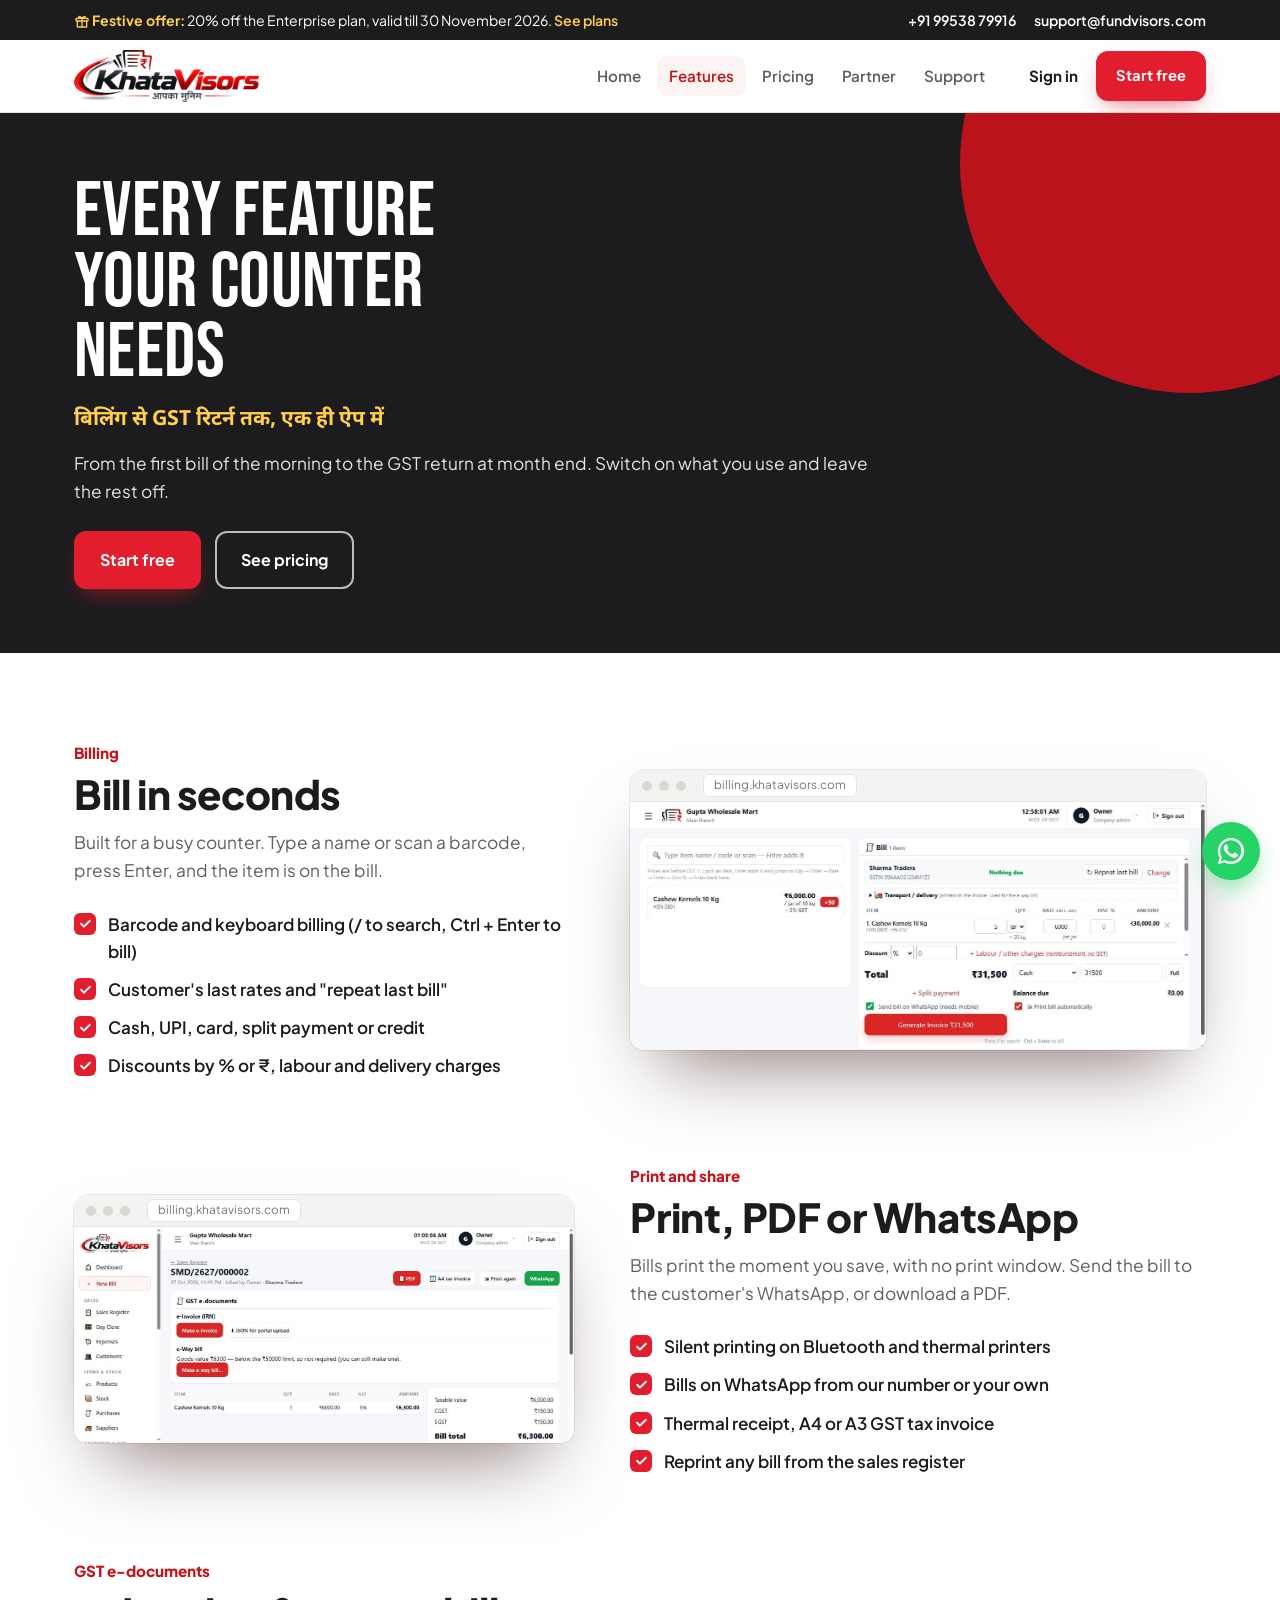
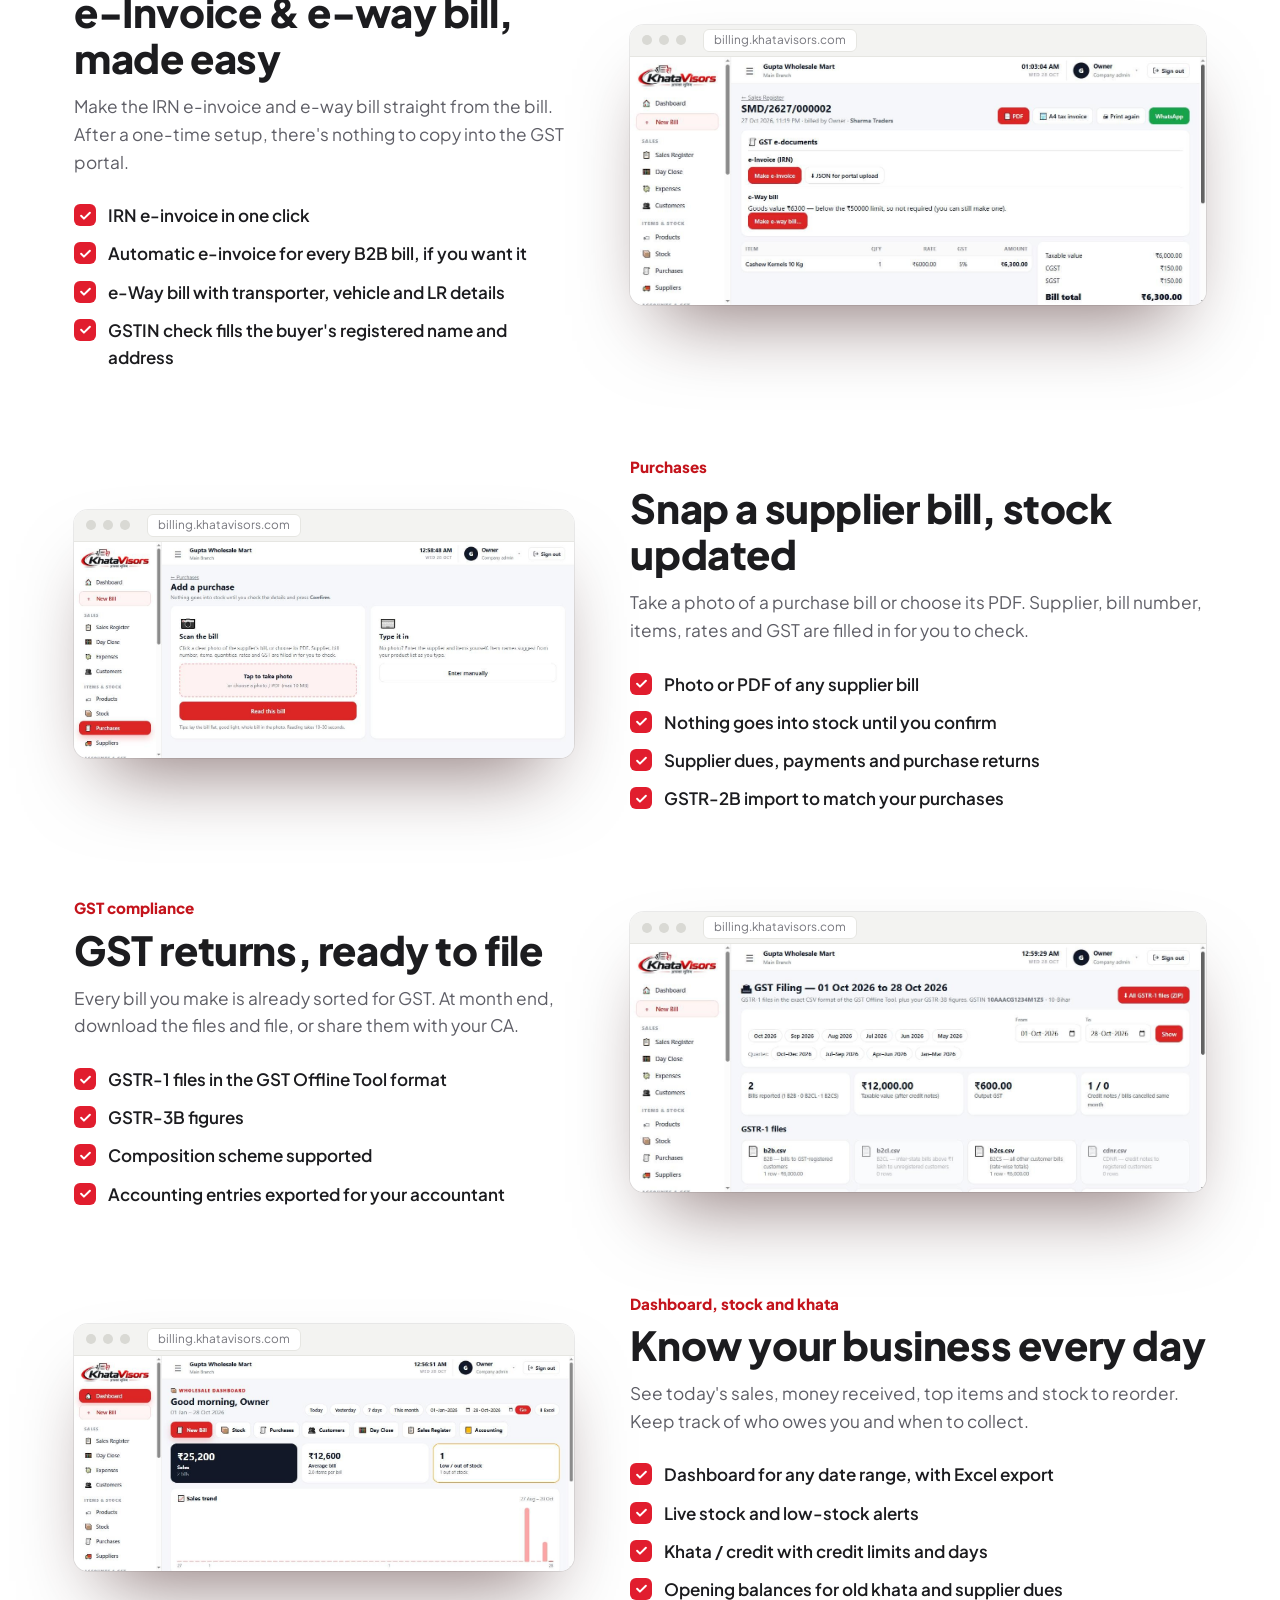
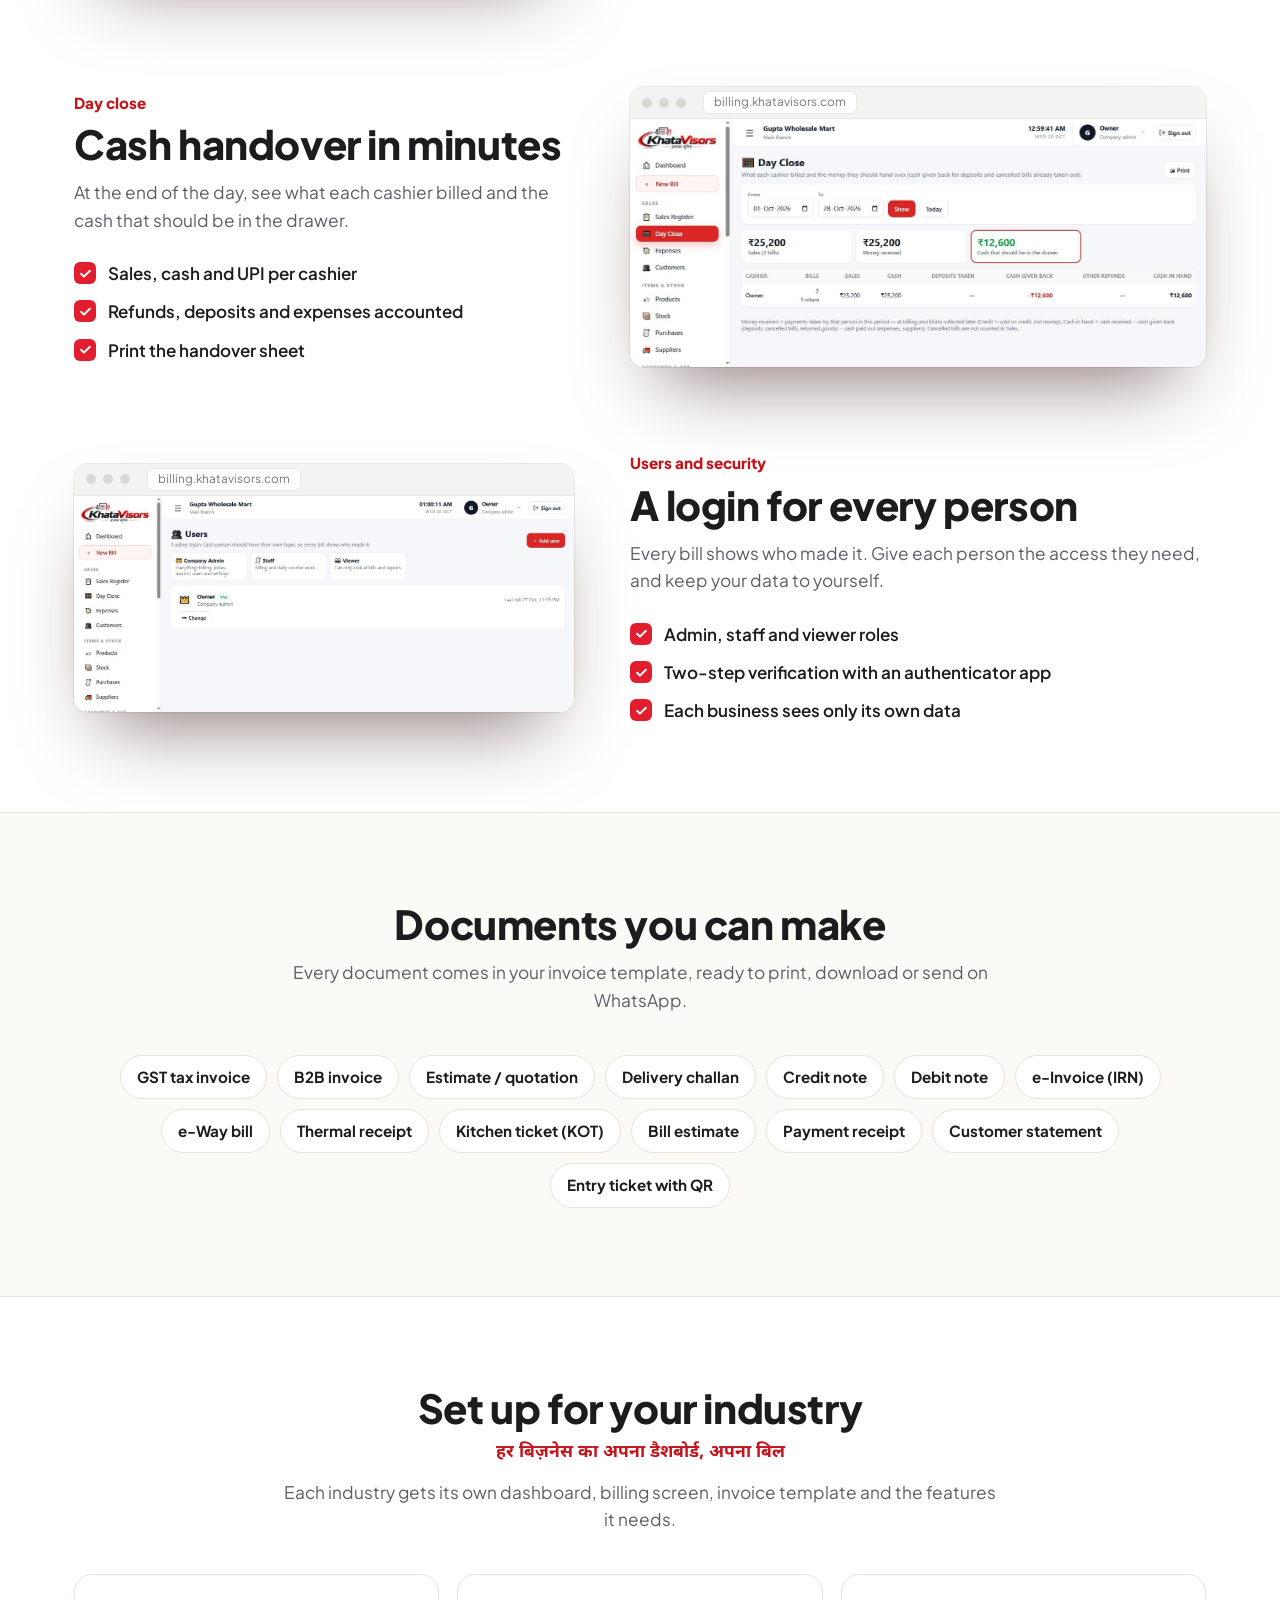
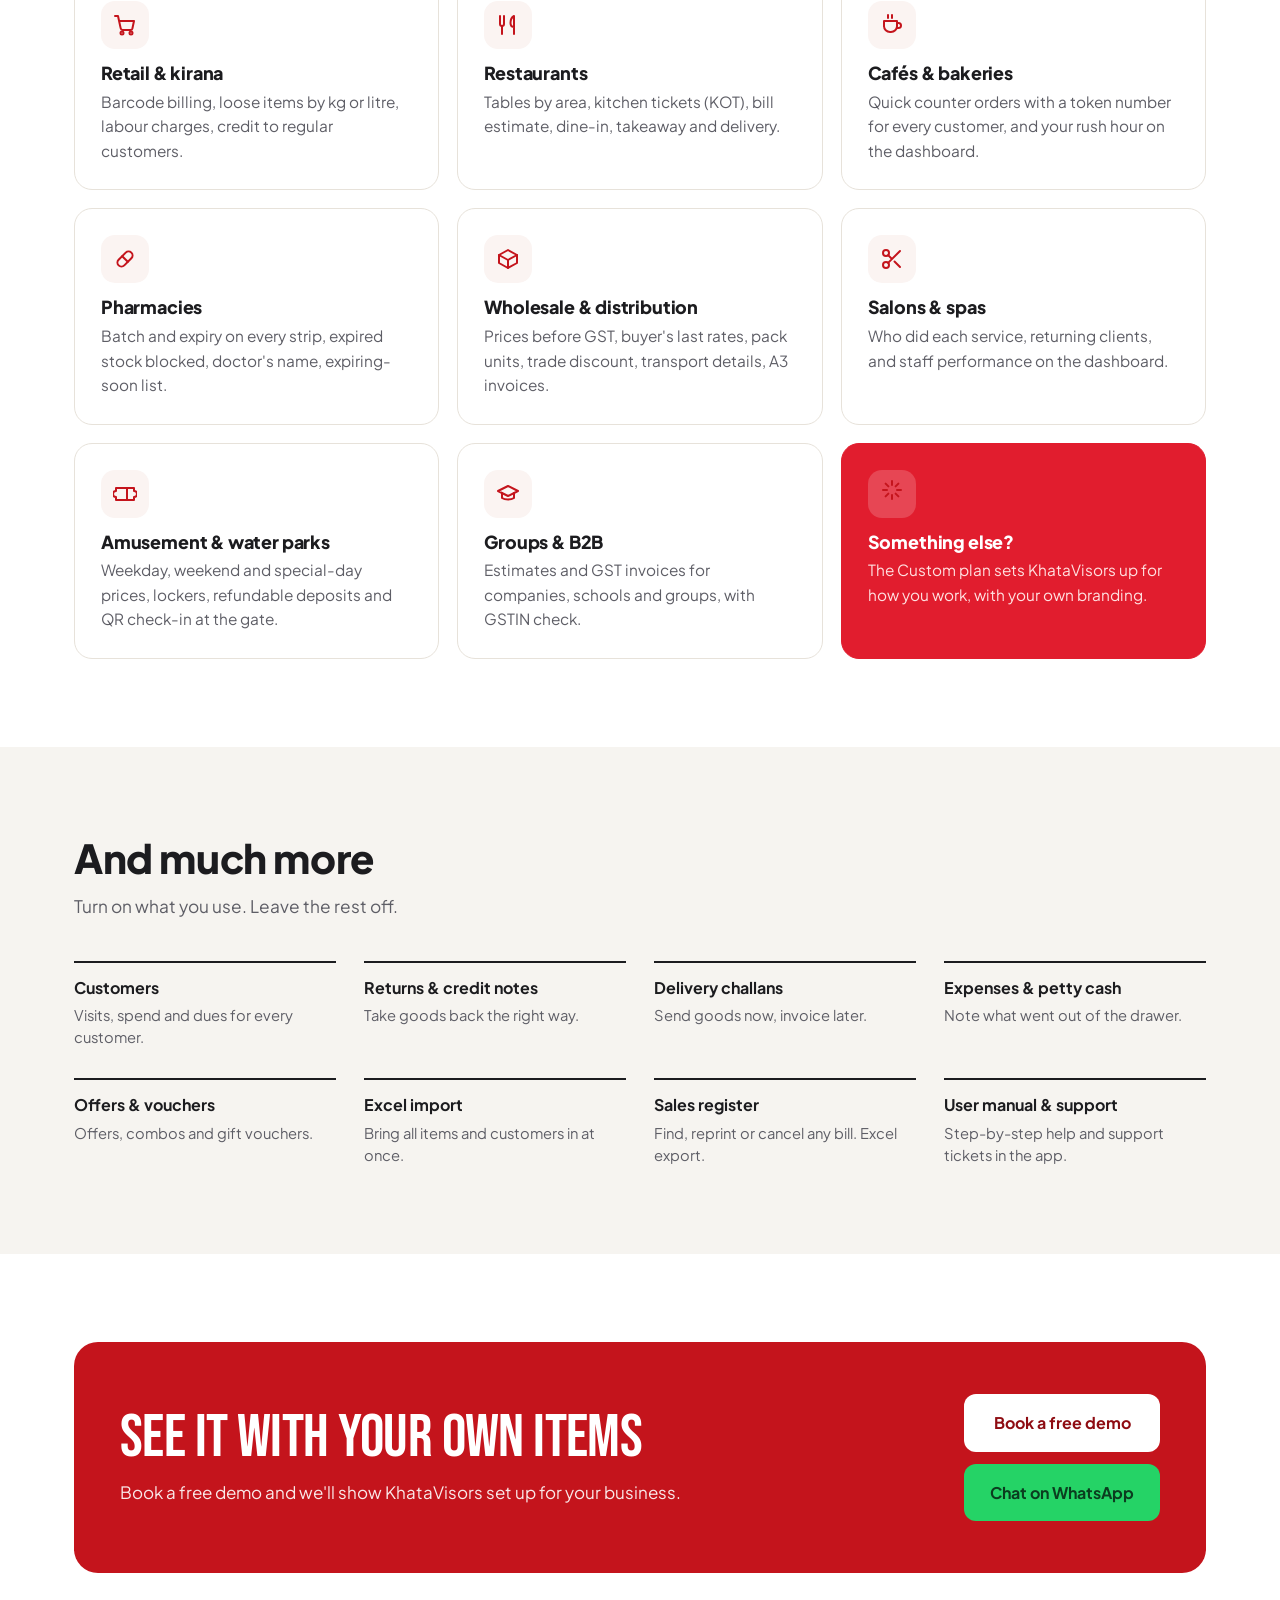
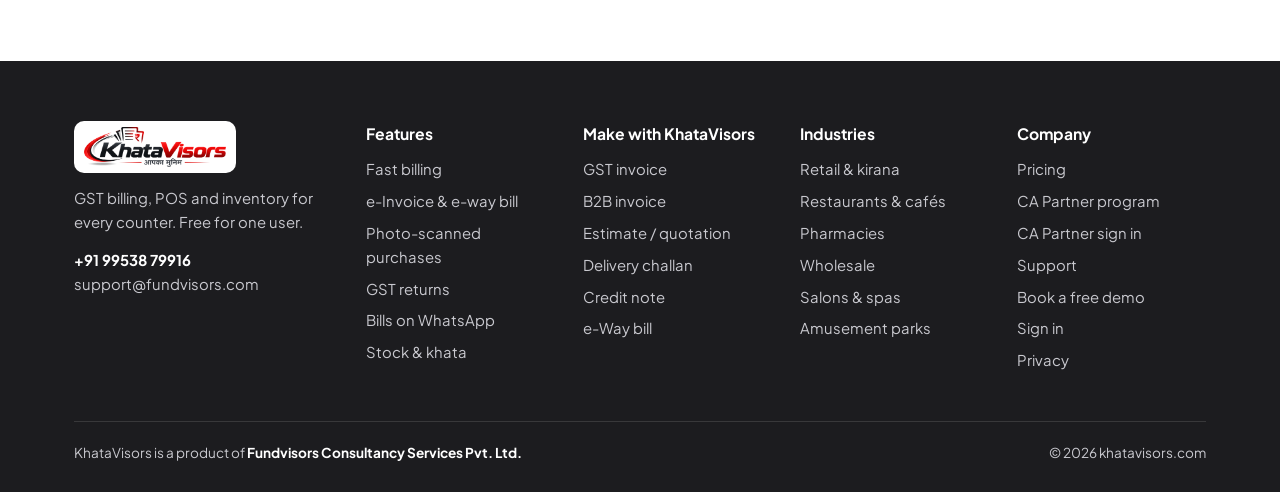
==== features.html @ 171015fc "Redesign website as 5 pages: Home, Features, Pricing, Partner, Support - Shared stylesheet, menu and" ====
<!DOCTYPE html>
<html lang="en">
<head>
<meta charset="UTF-8">
<meta name="viewport" content="width=device-width, initial-scale=1.0">
<title>Features | KhataVisors GST billing, POS and inventory</title>
<meta name="description" content="Every KhataVisors feature: fast billing, Bluetooth printing, bills on WhatsApp, e-invoice and e-way bill, photo-scanned purchases, GST returns, stock, khata, day close and industry setups.">
<meta name="theme-color" content="#C4141C">
<link rel="canonical" href="https://khatavisors.com/features.html">
<meta property="og:title" content="Features | KhataVisors GST billing, POS and inventory">
<meta property="og:description" content="Every KhataVisors feature: fast billing, Bluetooth printing, bills on WhatsApp, e-invoice and e-way bill, photo-scanned purchases, GST returns, stock, khata, day close and industry setups.">
<meta property="og:image" content="https://khatavisors.com/assets/app/dashboard.jpg">
<meta property="og:url" content="https://khatavisors.com/features.html">
<link rel="icon" href="favicon.ico" sizes="any">
<link rel="icon" type="image/png" sizes="32x32" href="favicon-32.png">
<link rel="icon" type="image/png" sizes="192x192" href="favicon-192.png">
<link rel="apple-touch-icon" href="apple-touch-icon.png">
<link rel="preconnect" href="https://fonts.googleapis.com">
<link rel="preconnect" href="https://fonts.gstatic.com" crossorigin>
<link href="https://fonts.googleapis.com/css2?family=Noto+Sans+Devanagari:wght@500;700&display=swap" rel="stylesheet">
<link rel="stylesheet" href="assets/site.css">
</head>
<body>
<div class="strip">
  <div class="wrap">
    <div><svg style="width:16px;height:16px;vertical-align:-3px;color:#FFCF4D" viewBox="0 0 24 24" fill="none" stroke="currentColor" stroke-width="2" stroke-linecap="round" stroke-linejoin="round" aria-hidden="true"><rect x="3" y="8" width="18" height="4" rx="1"/><path d="M5 12v9h14v-9"/><path d="M12 8v13"/><path d="M12 8c-1.5-3-5-3.5-5-1.5S10 8 12 8zM12 8c1.5-3 5-3.5 5-1.5S14 8 12 8z"/></svg> <b>Festive offer:</b> 20% off the Enterprise plan, valid till 30 November 2026. <a class="link" style="color:#FFCF4D" href="pricing.html">See plans</a></div>
    <div class="contact"><a href="tel:+919953879916">+91 99538 79916</a><a href="mailto:support@fundvisors.com">support@fundvisors.com</a></div>
  </div>
</div>
<nav class="nav" aria-label="Main">
  <div class="nav-in">
    <a class="nav-logo" href="index.html" aria-label="KhataVisors home"><img src="khatavisors-logo.png" alt="KhataVisors — आपका मुनीम" width="900" height="253"></a>
    <div class="nav-links" id="nav-links">
      <a href="index.html">Home</a>
      <a href="features.html" aria-current="page">Features</a>
      <a href="pricing.html">Pricing</a>
      <a href="partner.html">Partner</a>
      <a href="support.html">Support</a>
    </div>
    <div class="nav-actions">
      <a class="nav-signin" href="https://billing.khatavisors.com/login/">Sign in</a>
      <a class="btn btn-red" href="https://billing.khatavisors.com/get-khatavisors/">Start free</a>
      <button class="menu-btn" type="button" aria-label="Open menu" aria-expanded="false" aria-controls="nav-links"><svg viewBox="0 0 24 24" fill="none" stroke="currentColor" stroke-width="2" stroke-linecap="round" stroke-linejoin="round" aria-hidden="true"><path d="M4 7h16M4 12h16M4 17h16"/></svg></button>
    </div>
  </div>
</nav>

<main>
<section class="page-head">
  <div class="wrap">
    <h1 class="display">Every feature your counter needs</h1>
    <p class="hindi">बिलिंग से GST रिटर्न तक, एक ही ऐप में</p>
    <p class="lead">From the first bill of the morning to the GST return at month end. Switch on what you use and leave the rest off.</p>
    <div class="hero-ctas"><a class="btn btn-red" href="https://billing.khatavisors.com/get-khatavisors/">Start free</a><a class="btn btn-line" href="pricing.html">See pricing</a></div>
  </div>
</section>

<section class="sec">
  <div class="wrap">
    <div class="split" id="billing">
      <div>
        <p class="kicker">Billing</p>
        <h2>Bill in seconds</h2>
        <p class="lead">Built for a busy counter. Type a name or scan a barcode, press Enter, and the item is on the bill.</p>
        <ul class="ticks">
          <li>Barcode and keyboard billing (/ to search, Ctrl + Enter to bill)</li>
          <li>Customer's last rates and "repeat last bill"</li>
          <li>Cash, UPI, card, split payment or credit</li>
          <li>Discounts by % or ₹, labour and delivery charges</li>
        </ul>
      </div>
      <div class="browser"><div class="browser-bar"><i></i><i></i><i></i><span>billing.khatavisors.com</span></div><img src="assets/app/wholesale.jpg" alt="New bill screen with a buyer selected and items added" width="1366" height="589" loading="lazy"></div>
    </div>

    <div class="split flip" id="whatsapp">
      <div>
        <p class="kicker">Print and share</p>
        <h2>Print, PDF or WhatsApp</h2>
        <p class="lead">Bills print the moment you save, with no print window. Send the bill to the customer's WhatsApp, or download a PDF.</p>
        <ul class="ticks">
          <li>Silent printing on Bluetooth and thermal printers</li>
          <li>Bills on WhatsApp from our number or your own</li>
          <li>Thermal receipt, A4 or A3 GST tax invoice</li>
          <li>Reprint any bill from the sales register</li>
        </ul>
      </div>
      <div class="browser"><div class="browser-bar"><i></i><i></i><i></i><span>billing.khatavisors.com</span></div><img src="assets/app/invoice.jpg" alt="Saved invoice with PDF, A4 tax invoice, print and WhatsApp buttons" width="1366" height="589" loading="lazy"></div>
    </div>

    <div class="split" id="einvoice">
      <div>
        <p class="kicker">GST e-documents</p>
        <h2>e-Invoice &amp; e-way bill, made easy</h2>
        <p class="lead">Make the IRN e-invoice and e-way bill straight from the bill. After a one-time setup, there's nothing to copy into the GST portal.</p>
        <ul class="ticks">
          <li>IRN e-invoice in one click</li>
          <li>Automatic e-invoice for every B2B bill, if you want it</li>
          <li>e-Way bill with transporter, vehicle and LR details</li>
          <li>GSTIN check fills the buyer's registered name and address</li>
        </ul>
      </div>
      <div class="browser"><div class="browser-bar"><i></i><i></i><i></i><span>billing.khatavisors.com</span></div><img src="assets/app/invoice.jpg" alt="GST e-documents panel with Make e-invoice and Make e-way bill buttons" width="1366" height="589" loading="lazy"></div>
    </div>

    <div class="split flip" id="purchases">
      <div>
        <p class="kicker">Purchases</p>
        <h2>Snap a supplier bill, stock updated</h2>
        <p class="lead">Take a photo of a purchase bill or choose its PDF. Supplier, bill number, items, rates and GST are filled in for you to check.</p>
        <ul class="ticks">
          <li>Photo or PDF of any supplier bill</li>
          <li>Nothing goes into stock until you confirm</li>
          <li>Supplier dues, payments and purchase returns</li>
          <li>GSTR-2B import to match your purchases</li>
        </ul>
      </div>
      <div class="browser"><div class="browser-bar"><i></i><i></i><i></i><span>billing.khatavisors.com</span></div><img src="assets/app/stock.jpg" alt="Add a purchase screen with Scan the bill option" width="1366" height="589" loading="lazy"></div>
    </div>

    <div class="split" id="gst">
      <div>
        <p class="kicker">GST compliance</p>
        <h2>GST returns, ready to file</h2>
        <p class="lead">Every bill you make is already sorted for GST. At month end, download the files and file, or share them with your CA.</p>
        <ul class="ticks">
          <li>GSTR-1 files in the GST Offline Tool format</li>
          <li>GSTR-3B figures</li>
          <li>Composition scheme supported</li>
          <li>Accounting entries exported for your accountant</li>
        </ul>
      </div>
      <div class="browser"><div class="browser-bar"><i></i><i></i><i></i><span>billing.khatavisors.com</span></div><img src="assets/app/gst.jpg" alt="GST filing screen with GSTR-1 files" width="1366" height="589" loading="lazy"></div>
    </div>

    <div class="split flip" id="stock">
      <div>
        <p class="kicker">Dashboard, stock and khata</p>
        <h2>Know your business every day</h2>
        <p class="lead">See today's sales, money received, top items and stock to reorder. Keep track of who owes you and when to collect.</p>
        <ul class="ticks">
          <li>Dashboard for any date range, with Excel export</li>
          <li>Live stock and low-stock alerts</li>
          <li>Khata / credit with credit limits and days</li>
          <li>Opening balances for old khata and supplier dues</li>
        </ul>
      </div>
      <div class="browser"><div class="browser-bar"><i></i><i></i><i></i><span>billing.khatavisors.com</span></div><img src="assets/app/dashboard.jpg" alt="Dashboard with sales, average bill and stock alerts" width="1366" height="589" loading="lazy"></div>
    </div>

    <div class="split" id="dayclose">
      <div>
        <p class="kicker">Day close</p>
        <h2>Cash handover in minutes</h2>
        <p class="lead">At the end of the day, see what each cashier billed and the cash that should be in the drawer.</p>
        <ul class="ticks">
          <li>Sales, cash and UPI per cashier</li>
          <li>Refunds, deposits and expenses accounted</li>
          <li>Print the handover sheet</li>
        </ul>
      </div>
      <div class="browser"><div class="browser-bar"><i></i><i></i><i></i><span>billing.khatavisors.com</span></div><img src="assets/app/dayclose.jpg" alt="Day close screen showing sales and cash per cashier" width="1366" height="589" loading="lazy"></div>
    </div>

    <div class="split flip" id="security">
      <div>
        <p class="kicker">Users and security</p>
        <h2>A login for every person</h2>
        <p class="lead">Every bill shows who made it. Give each person the access they need, and keep your data to yourself.</p>
        <ul class="ticks">
          <li>Admin, staff and viewer roles</li>
          <li>Two-step verification with an authenticator app</li>
          <li>Each business sees only its own data</li>
        </ul>
      </div>
      <div class="browser"><div class="browser-bar"><i></i><i></i><i></i><span>billing.khatavisors.com</span></div><img src="assets/app/security.jpg" alt="Users screen with admin, staff and viewer roles" width="1366" height="589" loading="lazy"></div>
    </div>
  </div>
</section>

<section class="sec paper" id="documents">
  <div class="wrap">
    <div class="sec-head center"><h2>Documents you can make</h2><p class="lead">Every document comes in your invoice template, ready to print, download or send on WhatsApp.</p></div>
    <div class="chips">
      <span class="chip">GST tax invoice</span><span class="chip">B2B invoice</span><span class="chip">Estimate / quotation</span>
      <span class="chip">Delivery challan</span><span class="chip">Credit note</span><span class="chip">Debit note</span>
      <span class="chip">e-Invoice (IRN)</span><span class="chip">e-Way bill</span><span class="chip">Thermal receipt</span>
      <span class="chip">Kitchen ticket (KOT)</span><span class="chip">Bill estimate</span><span class="chip">Payment receipt</span>
      <span class="chip">Customer statement</span><span class="chip">Entry ticket with QR</span>
    </div>
  </div>
</section>

<section class="sec" id="industries">
  <div class="wrap">
    <div class="sec-head center">
      <h2>Set up for your industry</h2>
      <p class="hi">हर बिज़नेस का अपना डैशबोर्ड, अपना बिल</p>
      <p class="lead">Each industry gets its own dashboard, billing screen, invoice template and the features it needs.</p>
    </div>
    <div class="bgrid">
      <div class="scard"><div class="ic"><svg viewBox="0 0 24 24" fill="none" stroke="currentColor" stroke-width="2" stroke-linecap="round" stroke-linejoin="round" aria-hidden="true"><circle cx="9" cy="20" r="1.5"/><circle cx="18" cy="20" r="1.5"/><path d="M2 3h3l2.7 12.4a2 2 0 0 0 2 1.6h7.7a2 2 0 0 0 2-1.5L21 8H6"/></svg></div><h3>Retail &amp; kirana</h3><p>Barcode billing, loose items by kg or litre, labour charges, credit to regular customers.</p></div>
      <div class="scard"><div class="ic"><svg viewBox="0 0 24 24" fill="none" stroke="currentColor" stroke-width="2" stroke-linecap="round" stroke-linejoin="round" aria-hidden="true"><path d="M4 3v8a2 2 0 0 0 4 0V3"/><path d="M6 13v8"/><path d="M18 21V3c-2 1-3.5 3.5-3.5 7s1.5 4 3.5 4"/></svg></div><h3>Restaurants</h3><p>Tables by area, kitchen tickets (KOT), bill estimate, dine-in, takeaway and delivery.</p></div>
      <div class="scard"><div class="ic"><svg viewBox="0 0 24 24" fill="none" stroke="currentColor" stroke-width="2" stroke-linecap="round" stroke-linejoin="round" aria-hidden="true"><path d="M4 8h13v5a6 6 0 0 1-6 6h-1a6 6 0 0 1-6-6z"/><path d="M17 10h1.5a2.5 2.5 0 0 1 0 5H17"/><path d="M8 2v3M12 2v3"/></svg></div><h3>Cafés &amp; bakeries</h3><p>Quick counter orders with a token number for every customer, and your rush hour on the dashboard.</p></div>
      <div class="scard"><div class="ic"><svg viewBox="0 0 24 24" fill="none" stroke="currentColor" stroke-width="2" stroke-linecap="round" stroke-linejoin="round" aria-hidden="true"><rect x="3" y="8" width="18" height="8" rx="4" transform="rotate(-45 12 12)"/><path d="M9.2 9.2l5.6 5.6"/></svg></div><h3>Pharmacies</h3><p>Batch and expiry on every strip, expired stock blocked, doctor's name, expiring-soon list.</p></div>
      <div class="scard"><div class="ic"><svg viewBox="0 0 24 24" fill="none" stroke="currentColor" stroke-width="2" stroke-linecap="round" stroke-linejoin="round" aria-hidden="true"><path d="M21 8l-9-5-9 5v8l9 5 9-5z"/><path d="M3 8l9 5 9-5"/><path d="M12 13v8"/></svg></div><h3>Wholesale &amp; distribution</h3><p>Prices before GST, buyer's last rates, pack units, trade discount, transport details, A3 invoices.</p></div>
      <div class="scard"><div class="ic"><svg viewBox="0 0 24 24" fill="none" stroke="currentColor" stroke-width="2" stroke-linecap="round" stroke-linejoin="round" aria-hidden="true"><circle cx="6" cy="6" r="3"/><circle cx="6" cy="18" r="3"/><path d="M20 4L8.1 15.9M14.5 14.5L20 20M8.1 8.1L12 12"/></svg></div><h3>Salons &amp; spas</h3><p>Who did each service, returning clients, and staff performance on the dashboard.</p></div>
      <div class="scard"><div class="ic"><svg viewBox="0 0 24 24" fill="none" stroke="currentColor" stroke-width="2" stroke-linecap="round" stroke-linejoin="round" aria-hidden="true"><path d="M3 9a3 3 0 0 0 0 6v3h18v-3a3 3 0 0 0 0-6V6H3z"/><path d="M14 6v12"/></svg></div><h3>Amusement &amp; water parks</h3><p>Weekday, weekend and special-day prices, lockers, refundable deposits and QR check-in at the gate.</p></div>
      <div class="scard"><div class="ic"><svg viewBox="0 0 24 24" fill="none" stroke="currentColor" stroke-width="2" stroke-linecap="round" stroke-linejoin="round" aria-hidden="true"><path d="M2 9l10-5 10 5-10 5z"/><path d="M6 11v5c3 2 9 2 12 0v-5"/></svg></div><h3>Groups &amp; B2B</h3><p>Estimates and GST invoices for companies, schools and groups, with GSTIN check.</p></div>
      <div class="scard" style="background:var(--red-bright);border-color:var(--red-bright);color:#fff"><div class="ic" style="background:rgba(255,255,255,.18)"><span style="color:#fff"><svg viewBox="0 0 24 24" fill="none" stroke="currentColor" stroke-width="2" stroke-linecap="round" stroke-linejoin="round" aria-hidden="true"><path d="M12 3v4M12 17v4M3 12h4M17 12h4M5.6 5.6l2.8 2.8M15.6 15.6l2.8 2.8M5.6 18.4l2.8-2.8M15.6 8.4l2.8-2.8"/></svg></span></div><h3>Something else?</h3><p style="color:#FFE1E1">The Custom plan sets KhataVisors up for how you work, with your own branding.</p></div>
    </div>
  </div>
</section>

<section class="sec soft" id="more">
  <div class="wrap">
    <div class="sec-head"><h2>And much more</h2><p class="lead">Turn on what you use. Leave the rest off.</p></div>
    <ul class="all">
      <li><b>Customers</b><span>Visits, spend and dues for every customer.</span></li>
      <li><b>Returns &amp; credit notes</b><span>Take goods back the right way.</span></li>
      <li><b>Delivery challans</b><span>Send goods now, invoice later.</span></li>
      <li><b>Expenses &amp; petty cash</b><span>Note what went out of the drawer.</span></li>
      <li><b>Offers &amp; vouchers</b><span>Offers, combos and gift vouchers.</span></li>
      <li><b>Excel import</b><span>Bring all items and customers in at once.</span></li>
      <li><b>Sales register</b><span>Find, reprint or cancel any bill. Excel export.</span></li>
      <li><b>User manual &amp; support</b><span>Step-by-step help and support tickets in the app.</span></li>
    </ul>
  </div>
</section>

<section class="sec">
  <div class="wrap">
    <div class="band">
      <div><h2>See it with your own items</h2><p>Book a free demo and we'll show KhataVisors set up for your business.</p></div>
      <div class="acts"><a class="btn btn-white" href="https://billing.khatavisors.com/get-khatavisors/">Book a free demo</a><a class="btn btn-wa" href="https://wa.me/919953879916?text=Hi%2C%20I%27d%20like%20a%20demo%20of%20KhataVisors" target="_blank" rel="noopener">Chat on WhatsApp</a></div>
    </div>
  </div>
</section>

</main>

<footer>
  <div class="wrap">
    <div class="foot">
      <div class="foot-brand">
        <img src="khatavisors-logo.png" alt="KhataVisors" width="900" height="253" loading="lazy">
        <p>GST billing, POS and inventory for every counter. Free for one user.</p>
        <p style="margin-top:14px"><a href="tel:+919953879916" style="display:inline;color:#fff;font-weight:700">+91 99538 79916</a><br><a href="mailto:support@fundvisors.com" style="display:inline">support@fundvisors.com</a></p>
      </div>
      <div>
        <h4>Features</h4>
        <a href="features.html#billing">Fast billing</a>
        <a href="features.html#einvoice">e-Invoice &amp; e-way bill</a>
        <a href="features.html#purchases">Photo-scanned purchases</a>
        <a href="features.html#gst">GST returns</a>
        <a href="features.html#whatsapp">Bills on WhatsApp</a>
        <a href="features.html#stock">Stock &amp; khata</a>
      </div>
      <div>
        <h4>Make with KhataVisors</h4>
        <a href="features.html#documents">GST invoice</a>
        <a href="features.html#documents">B2B invoice</a>
        <a href="features.html#documents">Estimate / quotation</a>
        <a href="features.html#documents">Delivery challan</a>
        <a href="features.html#documents">Credit note</a>
        <a href="features.html#documents">e-Way bill</a>
      </div>
      <div>
        <h4>Industries</h4>
        <a href="features.html#industries">Retail &amp; kirana</a>
        <a href="features.html#industries">Restaurants &amp; cafés</a>
        <a href="features.html#industries">Pharmacies</a>
        <a href="features.html#industries">Wholesale</a>
        <a href="features.html#industries">Salons &amp; spas</a>
        <a href="features.html#industries">Amusement parks</a>
      </div>
      <div>
        <h4>Company</h4>
        <a href="pricing.html">Pricing</a>
        <a href="partner.html">CA Partner program</a>
        <a href="https://billing.khatavisors.com/partner/login/">CA Partner sign in</a>
        <a href="support.html">Support</a>
        <a href="https://billing.khatavisors.com/get-khatavisors/">Book a free demo</a>
        <a href="https://billing.khatavisors.com/login/">Sign in</a>
        <a href="https://billing.khatavisors.com/privacy/">Privacy</a>
      </div>
    </div>
    <div class="foot-bottom">
      <div>KhataVisors is a product of <b>Fundvisors Consultancy Services Pvt. Ltd.</b></div>
      <div>© 2026 khatavisors.com</div>
    </div>
  </div>
</footer>

<a class="wa-float" href="https://wa.me/919953879916?text=Hi%2C%20I%27d%20like%20to%20know%20more%20about%20KhataVisors" target="_blank" rel="noopener" aria-label="Chat with us on WhatsApp">
  <svg viewBox="0 0 32 32" aria-hidden="true"><path d="M16 2C8.3 2 2 8.3 2 16c0 2.6.7 5.1 2 7.3L2 30l6.9-1.9c2.1 1.2 4.5 1.8 7.1 1.8 7.7 0 14-6.3 14-14S23.7 2 16 2z" fill="#fff"/><path d="M16 4.4c-6.4 0-11.6 5.2-11.6 11.6 0 2.3.7 4.5 1.9 6.3l-1.2 4.5 4.6-1.2c1.7 1.1 3.7 1.6 5.7 1.6 6.4 0 11.6-5.2 11.6-11.6S22.4 4.4 16 4.4z" fill="#25D366"/><path d="M12.1 9.7c-.3-.6-.6-.6-.9-.6h-.7c-.3 0-.7.1-1 .5-.3.4-1.3 1.3-1.3 3.1s1.3 3.6 1.5 3.9c.2.3 2.6 4 6.3 5.5 3.1 1.2 3.8 1 4.5.9.7-.1 2.2-.9 2.5-1.8.3-.9.3-1.6.2-1.8-.1-.2-.4-.3-.8-.5-.4-.2-2.2-1.1-2.5-1.2-.3-.1-.6-.2-.8.2-.3.4-.9 1.2-1.1 1.4-.2.2-.4.3-.8.1-.4-.2-1.6-.6-3-1.9-1.1-1-1.9-2.2-2.1-2.6-.2-.4 0-.6.2-.8.2-.2.4-.4.5-.7.2-.2.2-.4.3-.6.1-.2 0-.5-.1-.7-.1-.2-.8-2-1.1-2.7z" fill="#fff"/></svg>
</a>
<script src="assets/site.js"></script>
</body>
</html>
---- assets/site.css ----
/* KhataVisors website — shared styles for every page */
@font-face{font-family:"Bebas Neue";src:url("fonts/BebasNeue-Regular.woff") format("woff");font-weight:400;font-display:swap}
@font-face{font-family:"Plus Jakarta Sans";src:url("fonts/PlusJakartaSans-var.woff") format("woff");font-weight:200 800;font-display:swap}

:root{
  --red:#C4141C;          /* bahi-khata cloth red */
  --red-bright:#E11D2E;   /* app button red */
  --red-deep:#8E0C12;
  --ink:#1C1C1F;
  --muted:#5E5E66;
  --rule:#E7E2DA;
  --paper:#FBFAF7;
  --soft:#F6F4F0;
  --blush:#FBF4F2;
  --haldi:#FFCF4D;
  --green:#15803D;
  --wa:#25D366;
  --display:"Bebas Neue",Impact,"Arial Narrow",sans-serif;
  --body:"Plus Jakarta Sans","Segoe UI",system-ui,sans-serif;
  --deva:"Noto Sans Devanagari","Plus Jakarta Sans",sans-serif;
  --receipt:ui-monospace,"Cascadia Mono","Consolas","Courier New",monospace;
}
*{box-sizing:border-box}
html{scroll-behavior:smooth;-webkit-text-size-adjust:100%}
body{margin:0;background:#fff;color:var(--ink);font-family:var(--body);font-size:17px;line-height:1.6;-webkit-font-smoothing:antialiased;overflow-x:hidden}
img{max-width:100%;display:block}
a{color:inherit}
:focus-visible{outline:3px solid var(--haldi);outline-offset:3px;border-radius:6px}
.wrap{max-width:1180px;margin:0 auto;padding:0 24px}
.deva{font-family:var(--deva)}
h1,h2,h3{margin:0;font-weight:800;letter-spacing:-.01em;line-height:1.15}
h2{font-size:clamp(1.75rem,3.4vw,2.5rem)}
h3{font-size:1.12rem}
p{margin:0}
.lead{color:var(--muted);font-size:1.08rem;max-width:62ch}
.display{font-family:var(--display);font-weight:400;text-transform:uppercase;letter-spacing:.005em;line-height:.92}

/* buttons */
.btn{display:inline-flex;align-items:center;justify-content:center;gap:10px;text-decoration:none;font-weight:700;font-size:1rem;
  padding:14px 24px;border-radius:12px;border:2px solid transparent;transition:transform .12s ease,background .12s ease;cursor:pointer;font-family:inherit;text-align:center}
.btn:hover{transform:translateY(-1px)}
.btn-red{background:var(--red-bright);color:#fff;box-shadow:0 10px 24px -10px rgba(225,29,46,.7)}
.btn-red:hover{background:var(--red-deep)}
.btn-white{background:#fff;color:var(--red-deep)}
.btn-line{border-color:rgba(255,255,255,.7);color:#fff}
.btn-line:hover{background:rgba(255,255,255,.1)}
.btn-outline{border-color:var(--ink);color:var(--ink);background:#fff}
.btn-ink{background:var(--ink);color:#fff}
.btn-wa{background:var(--wa);color:#0b3d1f}
.link{color:var(--red);font-weight:700;text-decoration:none}
.link:hover{text-decoration:underline}

/* top strip */
.strip{background:var(--ink);color:#fff;font-size:.88rem}
.strip .wrap{display:flex;justify-content:space-between;align-items:center;gap:16px;min-height:40px;flex-wrap:wrap;padding-top:6px;padding-bottom:6px}
.strip b{color:var(--haldi)}
.strip a{text-decoration:none;font-weight:600}
.strip .contact{display:flex;gap:18px;flex-wrap:wrap}
@media (max-width:640px){.strip .contact{display:none}.strip .wrap{justify-content:center;text-align:center}}

/* nav */
.nav{position:sticky;top:0;z-index:60;background:rgba(255,255,255,.97);backdrop-filter:saturate(1.4) blur(8px);border-bottom:1px solid var(--rule)}
.nav-in{max-width:1180px;margin:0 auto;padding:10px 24px;display:flex;align-items:center;gap:24px}
.nav-logo img{height:52px;width:auto}
.nav-links{display:flex;gap:4px;margin-left:auto;font-weight:600;font-size:.95rem;color:var(--muted)}
.nav-links a{text-decoration:none;padding:8px 12px;border-radius:10px}
.nav-links a:hover{color:var(--ink);background:var(--soft)}
.nav-links a[aria-current="page"]{color:var(--red);background:var(--blush)}
.nav-actions{display:flex;gap:10px;align-items:center}
.nav-signin{font-weight:700;font-size:.95rem;text-decoration:none;padding:10px 8px}
.nav .btn{padding:11px 18px;font-size:.92rem}
.menu-btn{all:unset;display:none;cursor:pointer;width:44px;height:44px;border-radius:10px;align-items:center;justify-content:center}
.menu-btn svg{width:26px;height:26px}
@media (max-width:980px){
  .nav-links{display:none;position:absolute;left:0;right:0;top:100%;background:#fff;flex-direction:column;padding:10px 16px 18px;border-bottom:1px solid var(--rule);box-shadow:0 20px 30px -20px rgba(0,0,0,.25)}
  .nav-links.open{display:flex}
  .nav-links a{padding:12px}
  .nav-actions{margin-left:auto}
  .menu-btn{display:inline-flex}
}
@media (max-width:520px){.nav-logo img{height:40px}.nav-signin{display:none}.nav .btn{padding:10px 14px}.nav-in{gap:10px}}

/* red hero (home) */
.hero{position:relative;background:var(--red);color:#fff;overflow:hidden;
  background-image:repeating-linear-gradient(0deg,rgba(0,0,0,.035) 0 2px,transparent 2px 4px),repeating-linear-gradient(90deg,rgba(255,255,255,.03) 0 2px,transparent 2px 5px),radial-gradient(900px 600px at 85% 20%,#D7262E 0%,transparent 60%)}
.hero::after{content:"";position:absolute;left:0;right:0;bottom:0;height:12px;background:repeating-linear-gradient(90deg,var(--haldi) 0 18px,transparent 18px 28px);opacity:.9}
.hero-in{display:grid;grid-template-columns:minmax(0,1fr) minmax(0,1fr);gap:56px;align-items:center;padding:64px 24px 92px;max-width:1180px;margin:0 auto}
.hero h1{font-size:clamp(3rem,5.6vw,5.2rem)}
.hero h1 .ln{display:block}
.hero .hindi{font-family:var(--deva);color:var(--haldi);font-size:clamp(1.2rem,2.2vw,1.55rem);font-weight:700;margin-top:16px}
.hero .lead{color:rgba(255,255,255,.9);margin-top:16px;font-size:1.08rem;max-width:50ch}
.hero-ctas{display:flex;flex-wrap:wrap;gap:14px;margin-top:28px}
.badges{display:flex;flex-wrap:wrap;gap:10px;margin:26px 0 0;padding:0;list-style:none}
.badges li{display:flex;align-items:center;gap:8px;background:rgba(0,0,0,.18);border:1px solid rgba(255,255,255,.22);border-radius:999px;padding:7px 14px;font-size:.88rem;font-weight:600}
.badges svg{width:16px;height:16px;flex:0 0 auto}
@media (max-width:940px){.hero-in{grid-template-columns:1fr;padding:44px 24px 76px;gap:36px}}

/* page header (inner pages) */
.page-head{background:var(--ink);color:#fff;position:relative;overflow:hidden}
.page-head::before{content:"";position:absolute;right:-140px;top:-180px;width:460px;height:460px;border-radius:50%;background:var(--red);opacity:.95}
.page-head .wrap{position:relative;padding-top:64px;padding-bottom:64px}
.page-head h1{font-size:clamp(2.8rem,6vw,4.8rem);max-width:16ch}
.page-head .hindi{font-family:var(--deva);color:var(--haldi);font-weight:700;font-size:1.3rem;margin-top:14px}
.page-head .lead{color:#E4E4E7;margin-top:14px}
.page-head .hero-ctas{margin-top:26px}
@media (max-width:640px){.page-head::before{width:260px;height:260px;right:-120px;top:-120px}}

/* browser frame + receipt */
.stage{position:relative;padding-bottom:40px}
.browser{background:#fff;border-radius:14px;overflow:hidden;box-shadow:0 40px 80px -30px rgba(40,0,0,.55),0 0 0 1px rgba(0,0,0,.08)}
.browser-bar{height:32px;background:#F3F3F1;display:flex;align-items:center;gap:7px;padding:0 12px;border-bottom:1px solid #e6e6e2}
.browser-bar i{width:10px;height:10px;border-radius:50%;background:#D9D9D4}
.browser-bar span{margin-left:10px;font-size:.74rem;color:#77777e;background:#fff;border:1px solid #e6e6e2;border-radius:6px;padding:1px 10px}
.browser img{width:100%;height:auto}
.printer{position:absolute;left:-40px;bottom:-6px;width:250px;z-index:3}
.printer-head{position:relative;z-index:2;height:38px;border-radius:12px 12px 6px 6px;background:linear-gradient(#2a2a2e,#151517);box-shadow:0 14px 28px -12px rgba(0,0,0,.6)}
.printer-head::before{content:"";position:absolute;left:18px;right:18px;bottom:8px;height:5px;border-radius:3px;background:#000}
.printer-head::after{content:"";position:absolute;right:14px;top:10px;width:8px;height:8px;border-radius:50%;background:#3ddc84;box-shadow:0 0 8px #3ddc84}
.receipt-clip{position:absolute;left:24px;right:24px;top:30px;overflow:hidden;height:330px;pointer-events:none}
.receipt{background:var(--paper);color:#222;font-family:var(--receipt);font-size:11.5px;line-height:1.45;padding:14px 14px 18px;box-shadow:0 18px 30px -16px rgba(0,0,0,.55);
  -webkit-mask:linear-gradient(#000 calc(100% - 8px),transparent 0),conic-gradient(from -45deg at bottom,#000 90deg,transparent 0) bottom/12px 8px repeat-x;
          mask:linear-gradient(#000 calc(100% - 8px),transparent 0),conic-gradient(from -45deg at bottom,#000 90deg,transparent 0) bottom/12px 8px repeat-x}
.receipt .c{text-align:center}
.receipt hr{border:0;border-top:1px dashed #9a9a9a;margin:7px 0}
.receipt .row{display:flex;justify-content:space-between;gap:8px}
.receipt .tot{font-size:13.5px;font-weight:700}
.receipt .wa{color:#128C4A;font-weight:700}
@media (prefers-reduced-motion:no-preference){
  .receipt.animate{animation:print 2.4s steps(24,end) .5s both}
  @keyframes print{from{transform:translateY(-100%)}to{transform:translateY(0)}}
}
@media (max-width:940px){.stage{padding:0}.printer{position:relative;left:auto;bottom:auto;margin:-16px auto 0;height:330px}.receipt-clip{height:300px}}

/* sections */
.sec{padding:88px 0}
.sec.tight{padding:64px 0}
.sec.soft{background:var(--soft)}
.sec.paper{background:var(--paper);border-top:1px solid var(--rule);border-bottom:1px solid var(--rule)}
.sec.dark{background:var(--ink);color:#fff}
.sec.dark .lead{color:#C9C9CF}
.sec-head{max-width:720px;margin-bottom:40px}
.sec-head.center{margin-left:auto;margin-right:auto;text-align:center}
.sec-head .lead{margin-top:12px}
.sec-head.center .lead{margin-left:auto;margin-right:auto}
.sec-head .hi{font-family:var(--deva);color:var(--red);font-weight:700;margin-top:8px;font-size:1.1rem}
.sec.dark .sec-head .hi{color:var(--haldi)}
.sec-foot{margin-top:34px;text-align:center}
@media (max-width:640px){.sec{padding:64px 0}}

/* feature cards with screenshots */
.fgrid{display:grid;grid-template-columns:repeat(3,minmax(0,1fr));gap:22px}
.fcard{background:#fff;border:1px solid var(--rule);border-radius:18px;overflow:hidden;display:flex;flex-direction:column}
.fcard .shot,.shot{aspect-ratio:16/9;overflow:hidden;background:#F3F3F1;border-bottom:1px solid var(--rule)}
.shot img{max-width:none;height:auto}
.fcard .body{padding:20px 22px 22px}
.fcard h3{display:flex;align-items:center;gap:10px}
.fcard h3 svg{width:22px;height:22px;flex:0 0 auto;color:var(--red-bright)}
.fcard p{color:var(--muted);font-size:.95rem;margin-top:6px;line-height:1.5}
@media (max-width:940px){.fgrid{grid-template-columns:repeat(2,minmax(0,1fr))}}
@media (max-width:600px){.fgrid{grid-template-columns:1fr}}

/* benefit cards (text) */
.bgrid{display:grid;grid-template-columns:repeat(3,minmax(0,1fr));gap:18px}
.bcard{border-radius:16px;padding:24px;background:rgba(255,255,255,.06);border:1px solid rgba(255,255,255,.12)}
.bcard .ic{width:44px;height:44px;border-radius:12px;background:var(--red-bright);display:flex;align-items:center;justify-content:center;margin-bottom:14px}
.bcard .ic svg{width:22px;height:22px;color:#fff}
.bcard h3{color:#fff}
.bcard p{color:#C9C9CF;font-size:.95rem;margin-top:6px}
.sec:not(.dark) .bcard{background:#fff;border-color:var(--rule)}
.sec:not(.dark) .bcard h3{color:var(--ink)}
.sec:not(.dark) .bcard p{color:var(--muted)}
@media (max-width:940px){.bgrid{grid-template-columns:repeat(2,minmax(0,1fr))}}
@media (max-width:600px){.bgrid{grid-template-columns:1fr}}

/* ledger (industries) */
.ledger-wrap{display:grid;grid-template-columns:minmax(0,.9fr) minmax(0,1.3fr);gap:56px;align-items:start}
.ledger{background:var(--paper);border:1px solid var(--rule);border-radius:6px 16px 16px 6px;box-shadow:0 30px 60px -40px rgba(60,20,0,.45);padding:8px 0;
  background-image:linear-gradient(90deg,transparent 64px,#E9A3A3 64px,#E9A3A3 66px,transparent 66px)}
.ledger-row{display:grid;grid-template-columns:66px minmax(0,1fr);align-items:center;border-bottom:1px solid #D9E3EE;min-height:72px}
.ledger-row:last-child{border-bottom:0}
.ledger-row .ic{display:flex;justify-content:center}
.ledger-row .ic svg{width:26px;height:26px;color:var(--red)}
.ledger-row div{padding:12px 22px}
.ledger-row b{display:block;font-size:1.03rem}
.ledger-row span{color:var(--muted);font-size:.94rem;line-height:1.45;display:block}
.ticks{list-style:none;padding:0;margin:26px 0 0;display:grid;gap:11px}
.ticks li{display:flex;gap:12px;align-items:flex-start;font-weight:600}
.ticks li::before{content:"";flex:0 0 22px;height:22px;margin-top:2px;border-radius:6px;background:var(--red-bright) url("data:image/svg+xml,%3Csvg xmlns='http://www.w3.org/2000/svg' viewBox='0 0 24 24' fill='none' stroke='white' stroke-width='3.2' stroke-linecap='round' stroke-linejoin='round'%3E%3Cpath d='M5 12.5l4.5 4.5L19 7.5'/%3E%3C/svg%3E") center/15px no-repeat}
@media (max-width:940px){.ledger-wrap{grid-template-columns:1fr;gap:32px}}

/* split rows (feature detail, devices) */
.split{display:grid;grid-template-columns:minmax(0,1fr) minmax(0,1.15fr);gap:56px;align-items:center}
.split.flip > :first-child{order:2}
.split + .split{margin-top:84px}
.split .kicker{color:var(--red);font-weight:800;font-size:.95rem}
.split h2{margin-top:6px}
.split .lead{margin-top:12px}
@media (max-width:940px){.split{grid-template-columns:1fr;gap:28px}.split.flip > :first-child{order:0}.split + .split{margin-top:64px}}

/* devices */
.devices{position:relative;padding:0 0 30px 0}
.phone{position:absolute;right:-6px;bottom:0;width:180px;border-radius:30px;border:9px solid var(--ink);background:var(--paper);box-shadow:0 30px 50px -20px rgba(0,0,0,.45);overflow:hidden}
.phone .receipt{box-shadow:none;font-size:10.5px}
.dl{display:flex;flex-wrap:wrap;gap:12px;margin-top:22px}
.dl a{display:flex;align-items:center;gap:10px;border:1.5px solid var(--rule);border-radius:12px;padding:10px 16px;text-decoration:none;font-weight:700;background:#fff}
.dl a:hover{border-color:var(--ink)}
.dl svg{width:22px;height:22px;color:var(--red)}
@media (max-width:600px){.phone{width:140px;right:0}}

/* small feature list */
.all{display:grid;grid-template-columns:repeat(4,minmax(0,1fr));gap:30px 28px;margin:0;padding:0;list-style:none}
.all li{border-top:2px solid var(--ink);padding-top:12px}
.all b{display:block;font-size:1rem}
.all span{display:block;color:var(--muted);font-size:.92rem;line-height:1.5;margin-top:4px}
@media (max-width:940px){.all{grid-template-columns:repeat(2,minmax(0,1fr))}}
@media (max-width:520px){.all{grid-template-columns:1fr}}

/* chips */
.chips{display:flex;flex-wrap:wrap;gap:10px;justify-content:center}
.chip{background:#fff;border:1.5px solid var(--rule);border-radius:999px;padding:9px 16px;font-weight:700;font-size:.95rem}

/* plans */
.plans{display:grid;grid-template-columns:repeat(3,minmax(0,1fr));gap:22px;align-items:stretch}
.plan{background:#fff;border:1.5px solid var(--rule);border-radius:20px;padding:30px 26px 26px;display:flex;flex-direction:column;position:relative}
.plan h3{font-size:1.3rem}
.plan .who{color:var(--muted);font-size:.95rem;margin-top:4px;min-height:3em}
.price{display:flex;align-items:baseline;gap:8px;margin:18px 0 4px;min-height:64px;flex-wrap:wrap}
.price .amt{font-family:var(--display);font-size:3.6rem;line-height:1}
.price .per{color:var(--muted);font-weight:600}
.price-note{font-size:.88rem;color:var(--muted);min-height:1.5em}
.plan ul{list-style:none;margin:20px 0 24px;padding:0;flex:1}
.plan li{display:flex;gap:10px;padding:9px 0;border-top:1px solid #F0ECE6;font-size:.95rem;line-height:1.45}
.plan li:first-child{border-top:0}
.plan li::before{content:"✓";color:var(--green);font-weight:800;flex:0 0 auto}
.plan li.no{color:#8C8C93}
.plan li.no::before{content:"–";color:#B0B0B6}
.plan .btn{width:100%}
.plan.free .amt{color:var(--green)}
.plan.pro{background:var(--ink);color:#fff;border-color:var(--ink);box-shadow:0 30px 60px -30px rgba(0,0,0,.55)}
.plan.pro .who,.plan.pro .per,.plan.pro .price-note{color:rgba(255,255,255,.72)}
.plan.pro li{border-color:rgba(255,255,255,.12)}
.plan.pro li::before{color:#5EE08A}
.plan .flag{position:absolute;top:-14px;right:22px;background:var(--haldi);color:#3b2a00;font-weight:800;font-size:.8rem;padding:5px 12px;border-radius:999px}
.bill{display:inline-flex;background:rgba(255,255,255,.1);border-radius:999px;padding:4px;margin-top:16px;align-self:flex-start}
.bill button{all:unset;cursor:pointer;padding:7px 14px;border-radius:999px;font-weight:700;font-size:.85rem;color:rgba(255,255,255,.75)}
.bill button[aria-pressed="true"]{background:#fff;color:var(--ink)}
.bill button:focus-visible{outline:2px solid var(--haldi)}
.save{color:var(--haldi);font-weight:700}
.plan.custom{border-style:dashed;border-color:#D8CFC2}
.offer{display:flex;align-items:center;justify-content:center;gap:12px;flex-wrap:wrap;background:var(--haldi);color:#4A1600;border-radius:14px;padding:12px 18px;font-weight:800;margin:0 auto 34px;max-width:780px;text-align:center}
.offer svg{width:24px;height:24px}
.offer span{font-weight:600}
@media (max-width:980px){.plans{grid-template-columns:1fr;max-width:480px;margin:0 auto}.plan .who,.price{min-height:0}}

/* comparison table */
.table-wrap{overflow-x:auto;border:1px solid var(--rule);border-radius:16px;background:#fff}
table.cmp{width:100%;border-collapse:collapse;min-width:640px;font-size:.95rem}
.cmp th,.cmp td{padding:14px 18px;border-bottom:1px solid #F0ECE6;text-align:center}
.cmp th:first-child,.cmp td:first-child{text-align:left}
.cmp thead th{background:var(--ink);color:#fff;font-weight:800;position:sticky;top:0}
.cmp tbody th{font-weight:600}
.cmp .group td{background:var(--blush);font-weight:800;text-align:left;color:var(--red-deep)}
.cmp .y{color:var(--green);font-weight:800}
.cmp .n{color:#A1A1AA}

/* steps */
.steps{display:grid;grid-template-columns:repeat(4,minmax(0,1fr));gap:18px;list-style:none;margin:0;padding:0;counter-reset:s}
.steps li{background:#fff;border:1px solid var(--rule);border-radius:16px;padding:22px;counter-increment:s}
.steps li::before{content:counter(s);display:flex;width:36px;height:36px;border-radius:50%;background:var(--red-bright);color:#fff;font-weight:800;align-items:center;justify-content:center;margin-bottom:12px}
.steps b{display:block}
.steps span{display:block;color:var(--muted);font-size:.93rem;margin-top:4px}
.steps.three{grid-template-columns:repeat(3,minmax(0,1fr))}
@media (max-width:940px){.steps,.steps.three{grid-template-columns:repeat(2,minmax(0,1fr))}}
@media (max-width:560px){.steps,.steps.three{grid-template-columns:1fr}}

/* commission tiles */
.comm{display:grid;grid-template-columns:minmax(0,1fr) auto minmax(0,1fr);gap:16px;align-items:center}
.tile{border-radius:22px;padding:26px 28px}
.tile .num{font-family:var(--display);font-size:clamp(5rem,11vw,8rem);line-height:.85}
.tile b{display:block;font-size:1.25rem;margin-top:6px}
.tile span{display:block;font-size:.95rem;margin-top:2px}
.tile.red{background:var(--red-bright);color:#fff}
.tile.red span{color:#FFE1E1}
.tile.yel{background:var(--haldi);color:#3B1500}
.tile.yel span{color:#5A2A00}
.split .tile{padding:22px}
.split .tile .num{font-size:clamp(3.4rem,5.2vw,4.8rem)}
.then{width:56px;height:56px;border-radius:50%;background:var(--ink);color:#fff;display:flex;align-items:center;justify-content:center;font-weight:800;font-size:.85rem}
@media (max-width:760px){.comm{grid-template-columns:1fr}.then{margin:0 auto}}
.note{background:var(--blush);border-radius:14px;padding:14px 18px;margin-top:18px;font-size:.98rem}

/* support cards */
.scard{background:#fff;border:1px solid var(--rule);border-radius:18px;padding:26px}
.scard .ic{width:48px;height:48px;border-radius:14px;background:var(--blush);display:flex;align-items:center;justify-content:center;margin-bottom:14px}
.scard .ic svg{width:24px;height:24px;color:var(--red)}
.scard p{color:var(--muted);margin-top:6px;font-size:.96rem}
.scard .btn{margin-top:16px}

/* faq */
.faq{max-width:820px;margin:0 auto}
.faq details{border-bottom:1px solid var(--rule)}
.faq summary{cursor:pointer;list-style:none;padding:20px 40px 20px 2px;font-weight:700;font-size:1.05rem;position:relative}
.faq summary::-webkit-details-marker{display:none}
.faq summary::after{content:"+";position:absolute;right:6px;top:14px;font-size:1.7rem;font-weight:400;color:var(--red-bright)}
.faq details[open] summary::after{content:"–"}
.faq details p{color:var(--muted);padding:0 2px 20px;max-width:68ch}

/* contact band */
.band{background:var(--red);color:#fff;border-radius:24px;padding:52px 46px;display:grid;grid-template-columns:minmax(0,1.2fr) auto;gap:28px;align-items:center}
.band h2{font-family:var(--display);font-weight:400;font-size:clamp(2.5rem,5vw,3.8rem);line-height:.95;text-transform:uppercase}
.band p{color:rgba(255,255,255,.9);margin-top:12px;max-width:52ch}
.band .acts{display:flex;flex-direction:column;gap:12px}
@media (max-width:820px){.band{grid-template-columns:1fr;padding:38px 24px}}

/* footer */
footer{background:var(--ink);color:#C9C9CF;padding:60px 0 28px;font-size:.93rem}
.foot{display:grid;grid-template-columns:1.4fr repeat(4,minmax(0,1fr));gap:28px}
.foot-brand img{height:52px;width:auto;background:#fff;border-radius:10px;padding:6px 10px;margin-bottom:14px}
.foot h4{color:#fff;margin:0 0 12px;font-size:.98rem}
.foot a{display:block;text-decoration:none;margin-bottom:8px;color:#C9C9CF}
.foot a:hover{color:#fff}
.foot-bottom{border-top:1px solid rgba(255,255,255,.12);margin-top:40px;padding-top:20px;display:flex;flex-wrap:wrap;justify-content:space-between;gap:10px;font-size:.85rem}
.foot-bottom b{color:#fff}
@media (max-width:980px){.foot{grid-template-columns:repeat(2,minmax(0,1fr))}.foot-brand{grid-column:1 / -1}}
@media (max-width:520px){.foot{grid-template-columns:1fr}}

/* floating WhatsApp */
.wa-float{position:fixed;right:20px;bottom:20px;z-index:80;width:58px;height:58px;border-radius:50%;background:var(--wa);display:flex;align-items:center;justify-content:center;box-shadow:0 12px 26px -8px rgba(37,211,102,.7)}
.wa-float svg{width:30px;height:30px}
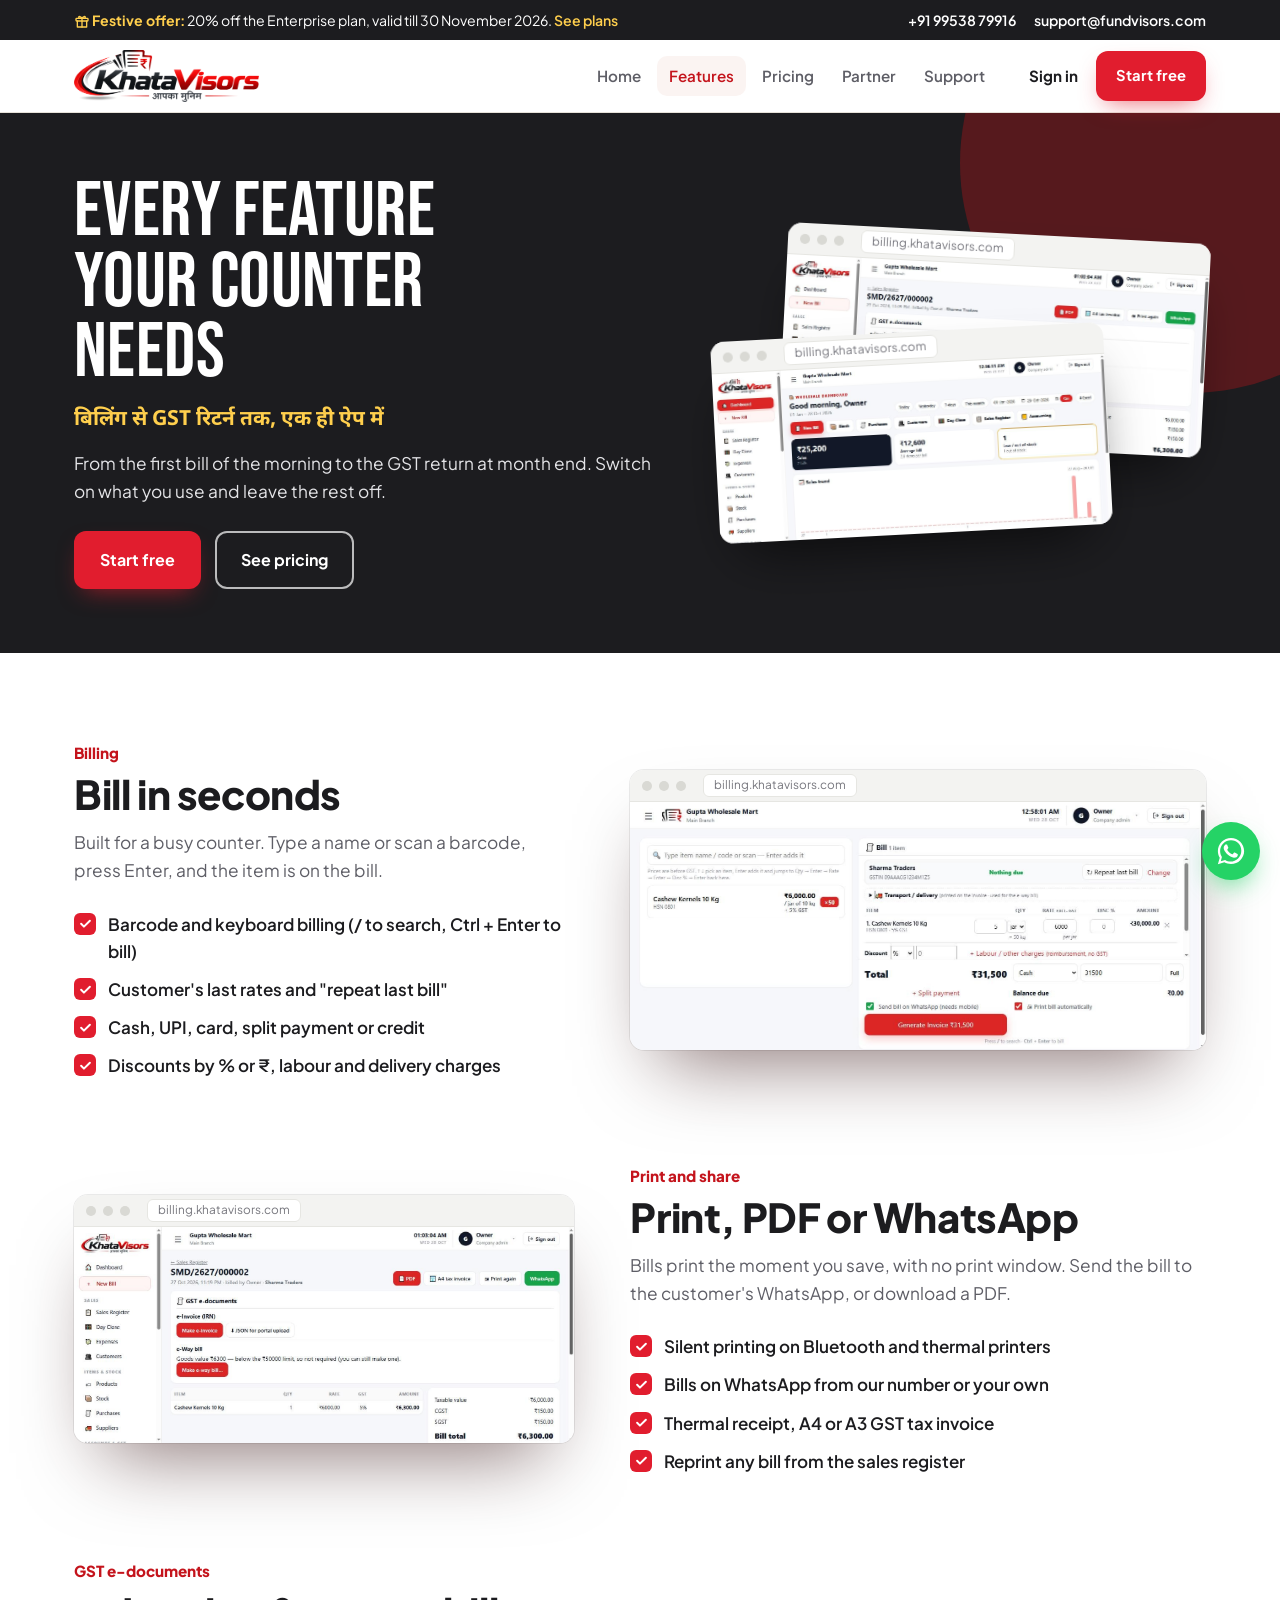
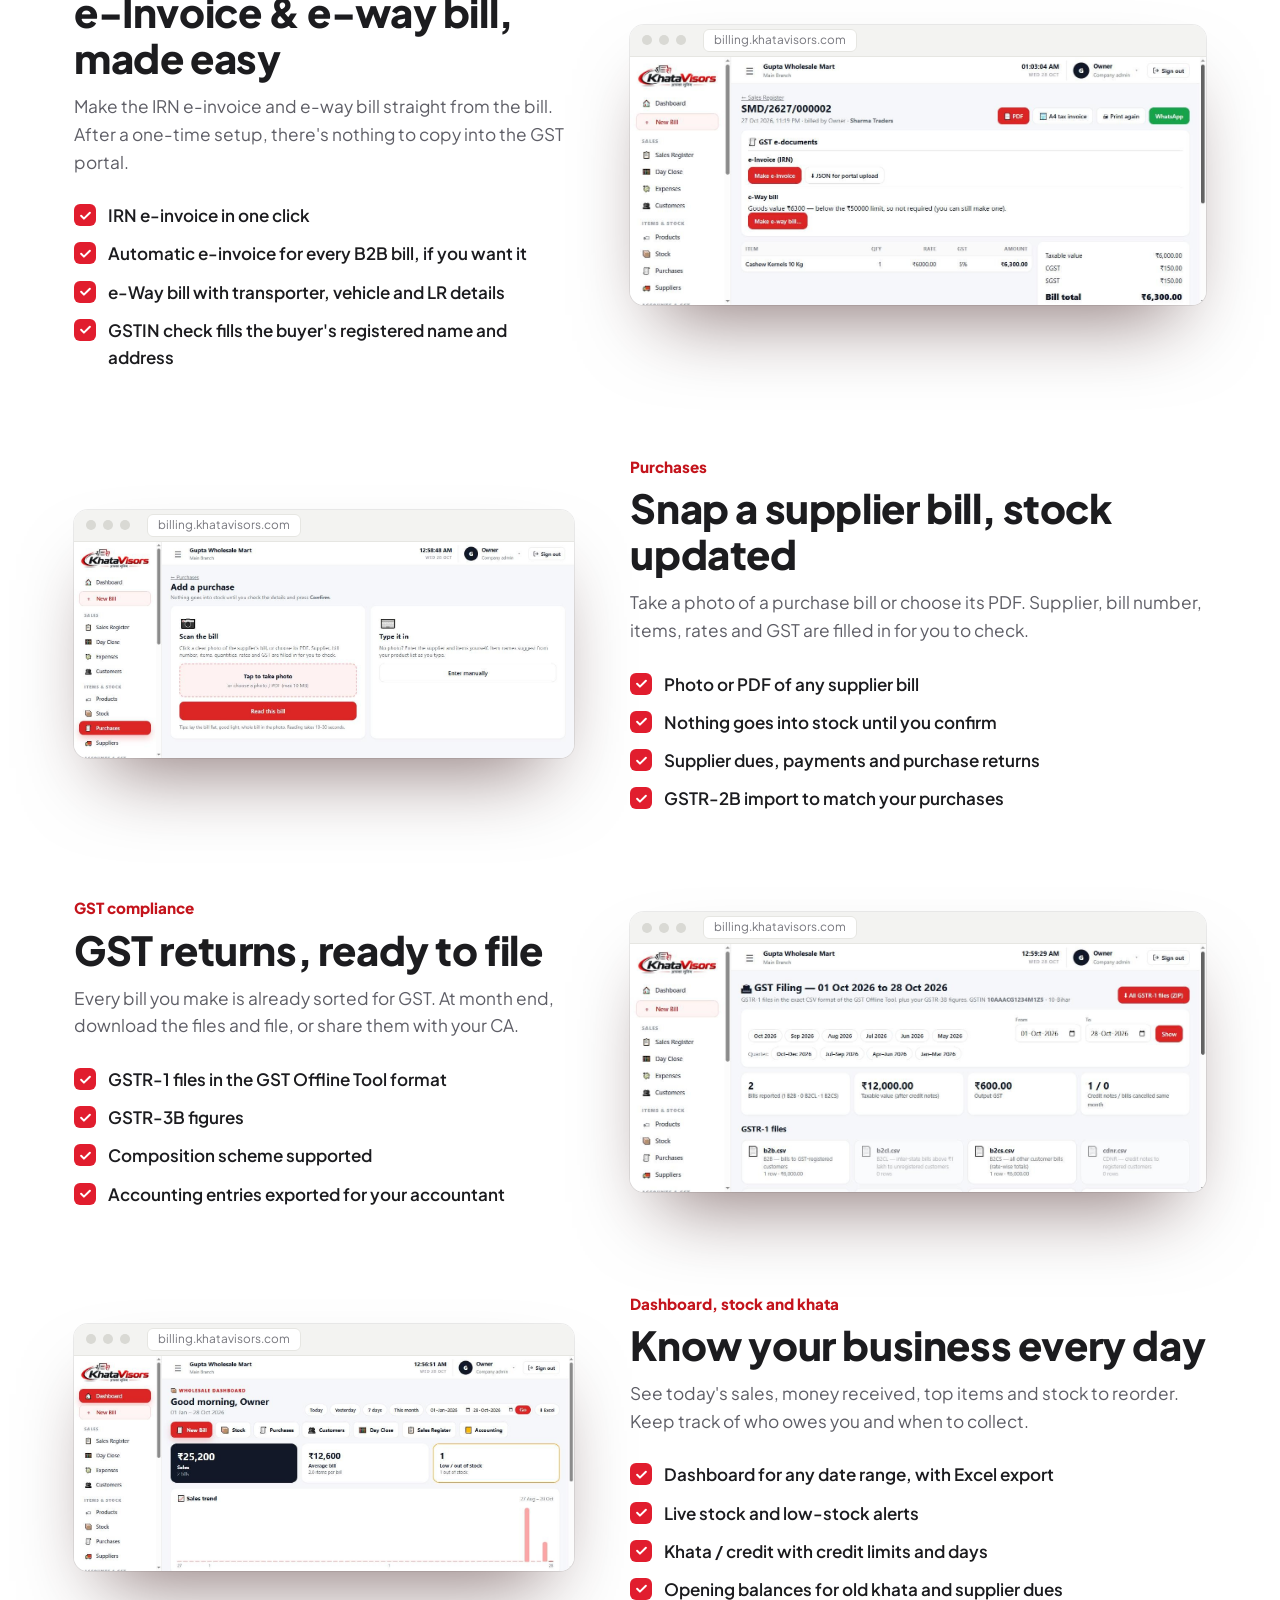
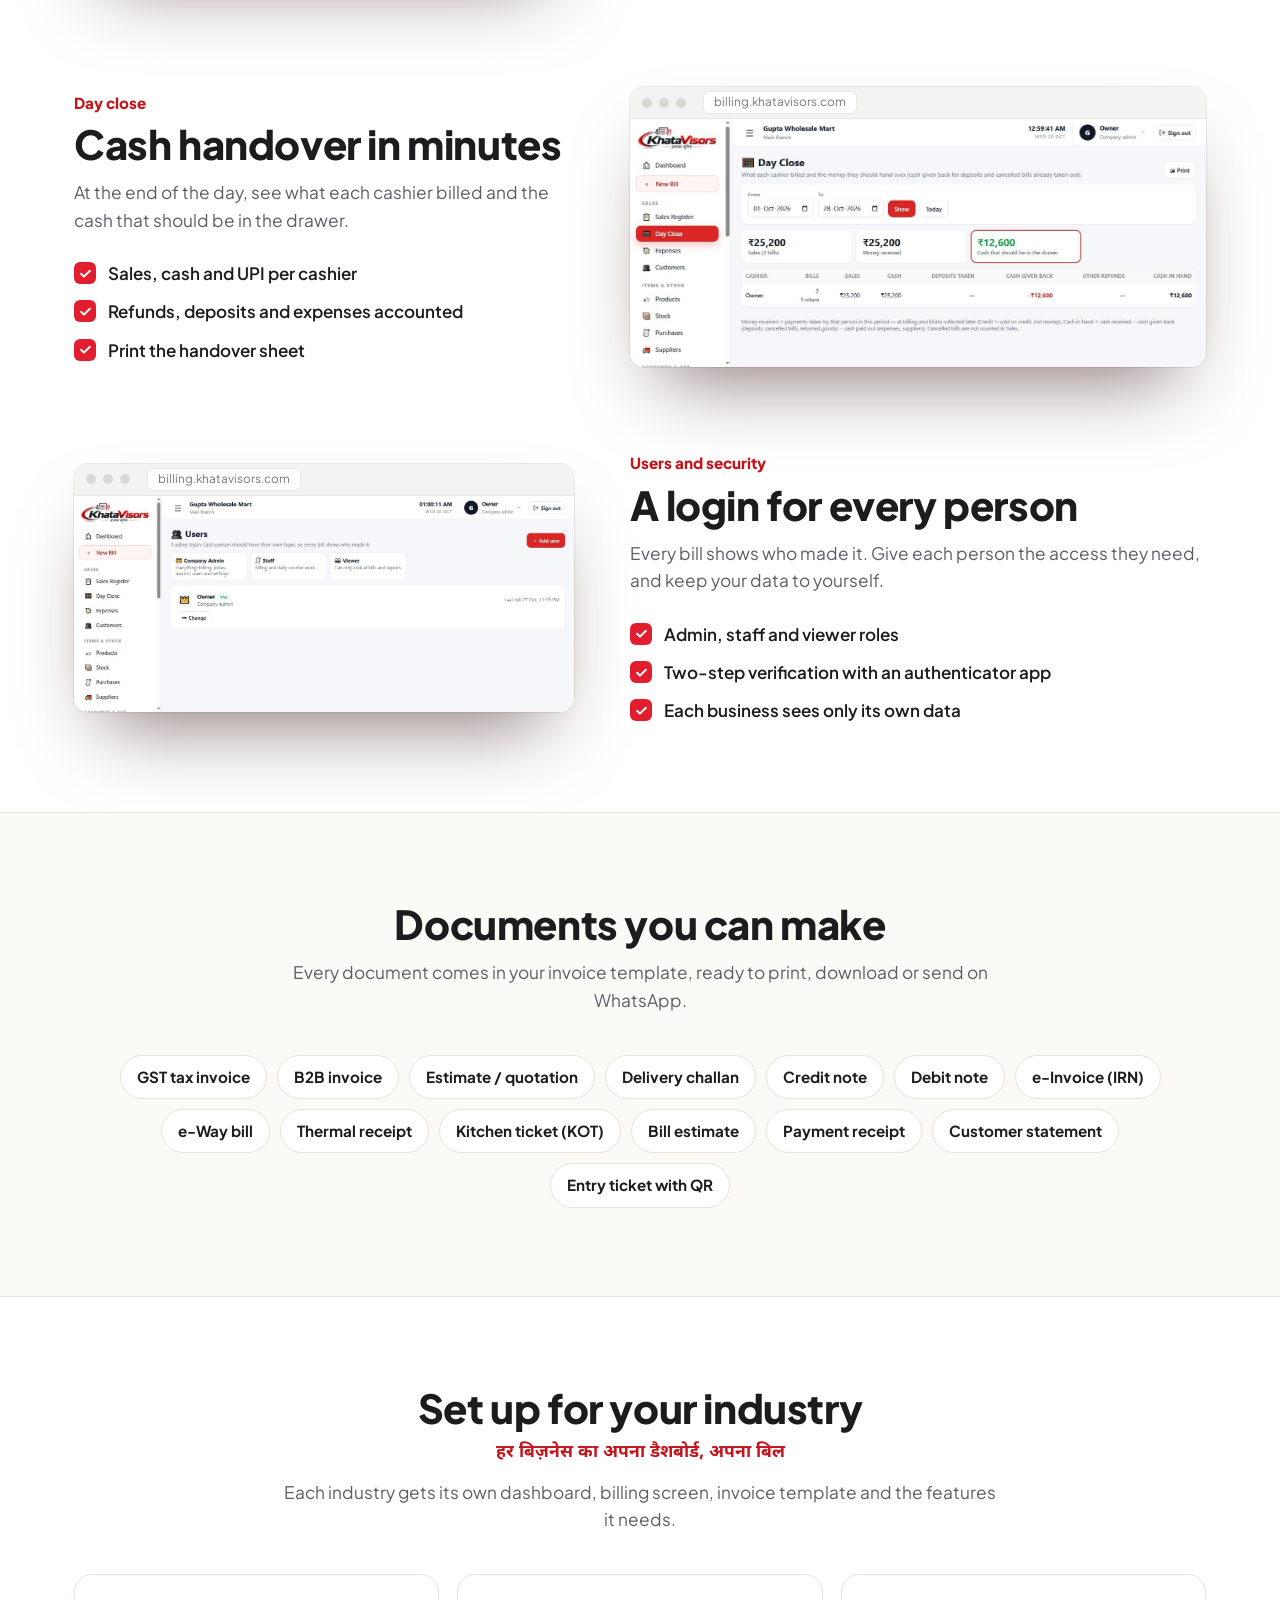
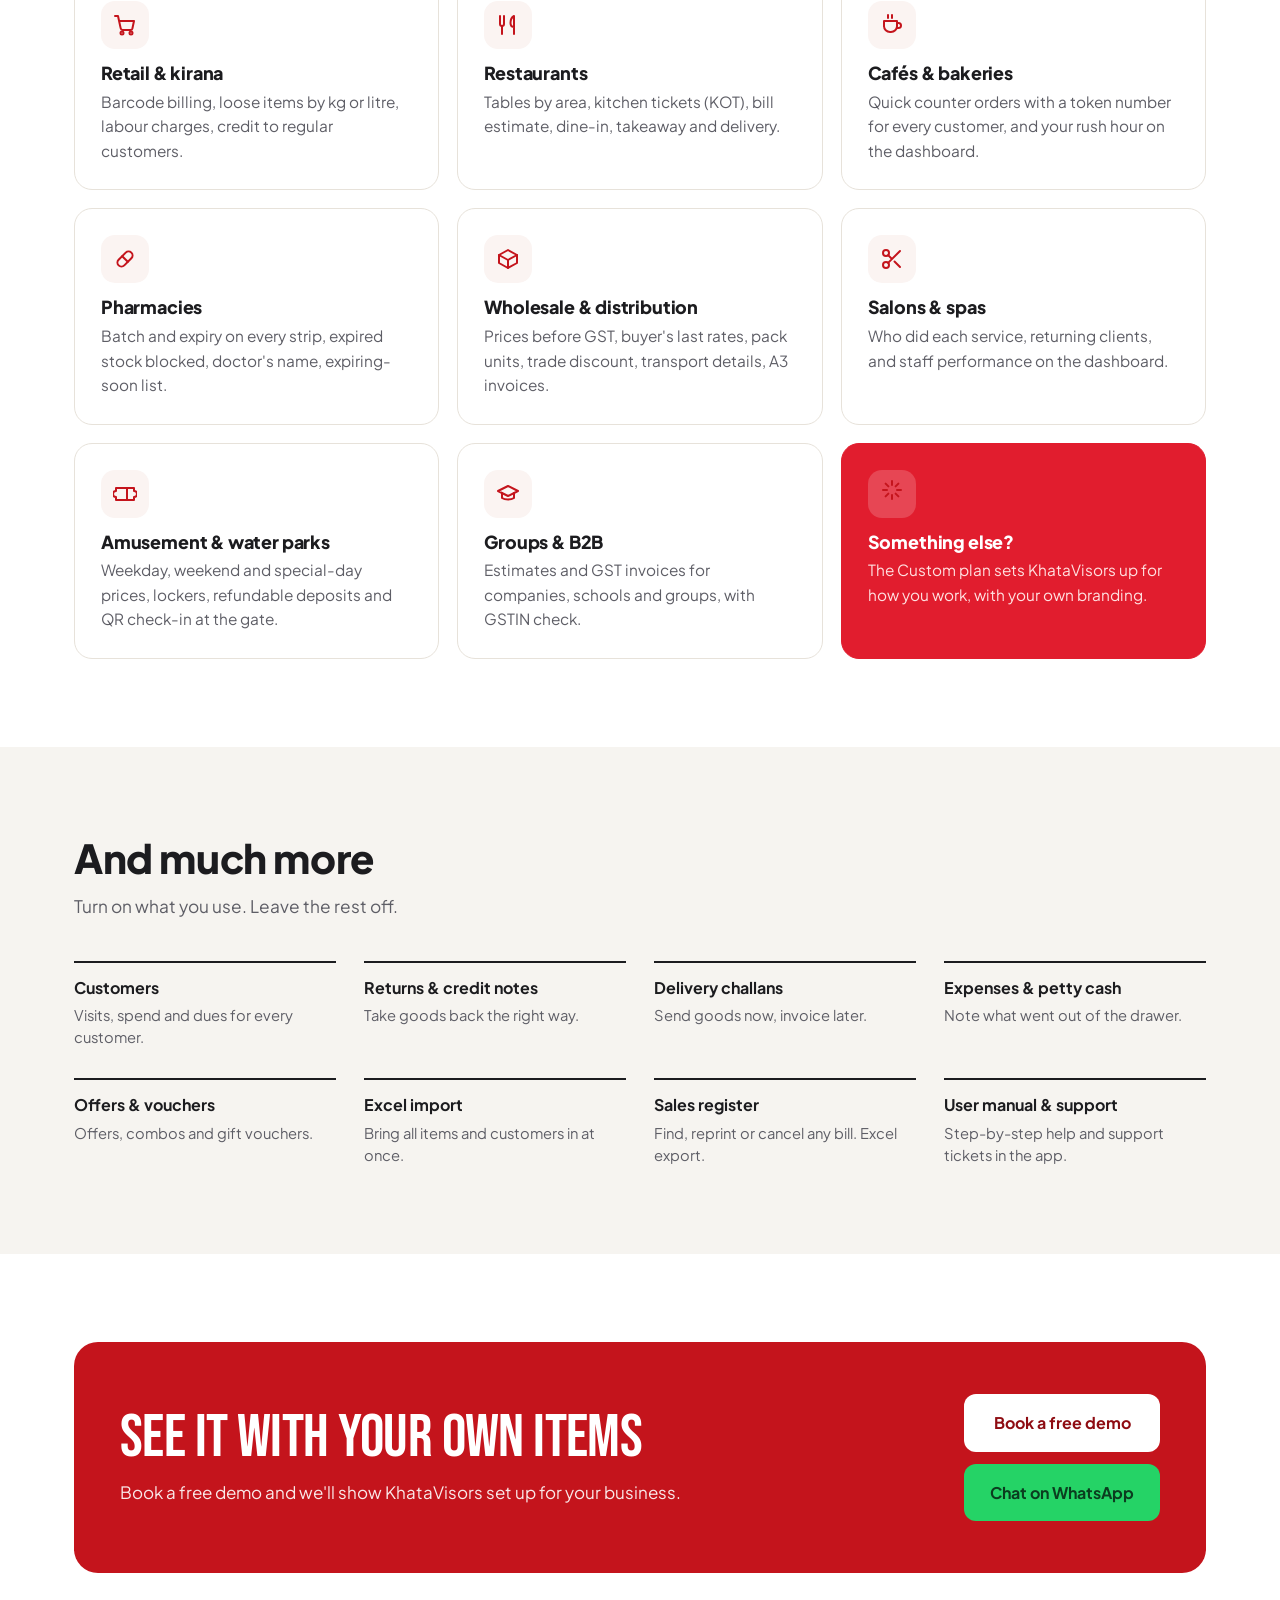
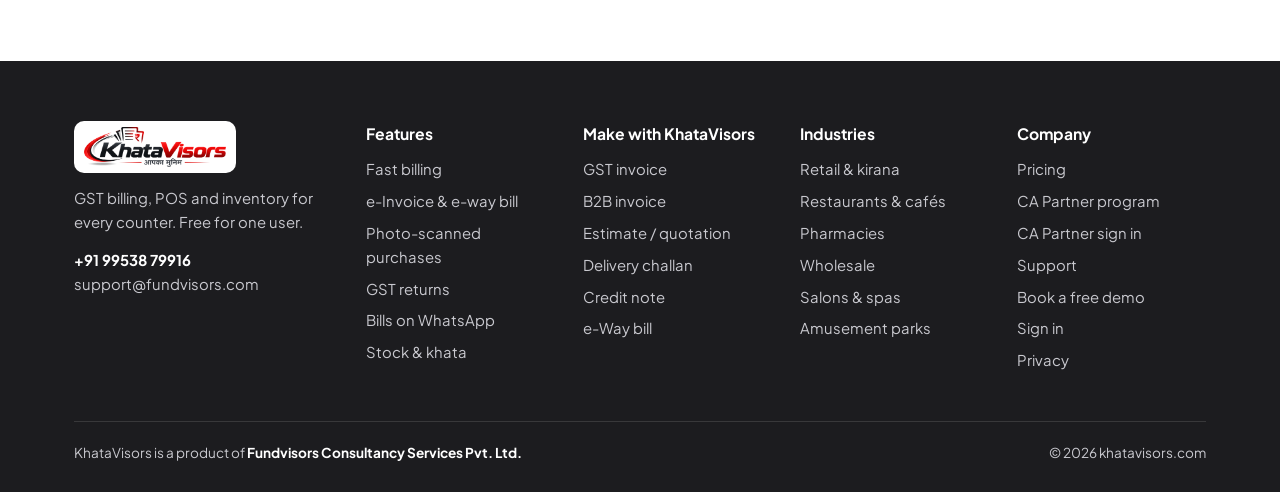
==== commit 13e015f7: "Add animation and graphics to the website - Animated hero: printing receipt, WhatsApp bill on a phon" ====
--- a/features.html
+++ b/features.html
@@ -19,6 +19,7 @@
 <link rel="preconnect" href="https://fonts.gstatic.com" crossorigin>
 <link href="https://fonts.googleapis.com/css2?family=Noto+Sans+Devanagari:wght@500;700&display=swap" rel="stylesheet">
 <link rel="stylesheet" href="assets/site.css">
+<script>document.documentElement.classList.add('js')</script>
 </head>
 <body>
 <div class="strip">
@@ -48,16 +49,22 @@
 <main>
 <section class="page-head">
   <div class="wrap">
+    <div>
     <h1 class="display">Every feature your counter needs</h1>
     <p class="hindi">बिलिंग से GST रिटर्न तक, एक ही ऐप में</p>
     <p class="lead">From the first bill of the morning to the GST return at month end. Switch on what you use and leave the rest off.</p>
     <div class="hero-ctas"><a class="btn btn-red" href="https://billing.khatavisors.com/get-khatavisors/">Start free</a><a class="btn btn-line" href="pricing.html">See pricing</a></div>
+    </div>
+    <div class="art stack" aria-hidden="true">
+      <div class="browser"><div class="browser-bar"><i></i><i></i><i></i><span>billing.khatavisors.com</span></div><img src="assets/app/invoice.jpg" alt="" width="1366" height="589"></div>
+      <div class="browser"><div class="browser-bar"><i></i><i></i><i></i><span>billing.khatavisors.com</span></div><img src="assets/app/dashboard.jpg" alt="" width="1366" height="589"></div>
+    </div>
   </div>
 </section>
 
 <section class="sec">
   <div class="wrap">
-    <div class="split" id="billing">
+    <div data-reveal class="split" id="billing">
       <div>
         <p class="kicker">Billing</p>
         <h2>Bill in seconds</h2>
@@ -72,7 +79,7 @@
       <div class="browser"><div class="browser-bar"><i></i><i></i><i></i><span>billing.khatavisors.com</span></div><img src="assets/app/wholesale.jpg" alt="New bill screen with a buyer selected and items added" width="1366" height="589" loading="lazy"></div>
     </div>
 
-    <div class="split flip" id="whatsapp">
+    <div data-reveal class="split flip" id="whatsapp">
       <div>
         <p class="kicker">Print and share</p>
         <h2>Print, PDF or WhatsApp</h2>
@@ -87,7 +94,7 @@
       <div class="browser"><div class="browser-bar"><i></i><i></i><i></i><span>billing.khatavisors.com</span></div><img src="assets/app/invoice.jpg" alt="Saved invoice with PDF, A4 tax invoice, print and WhatsApp buttons" width="1366" height="589" loading="lazy"></div>
     </div>
 
-    <div class="split" id="einvoice">
+    <div data-reveal class="split" id="einvoice">
       <div>
         <p class="kicker">GST e-documents</p>
         <h2>e-Invoice &amp; e-way bill, made easy</h2>
@@ -102,7 +109,7 @@
       <div class="browser"><div class="browser-bar"><i></i><i></i><i></i><span>billing.khatavisors.com</span></div><img src="assets/app/invoice.jpg" alt="GST e-documents panel with Make e-invoice and Make e-way bill buttons" width="1366" height="589" loading="lazy"></div>
     </div>
 
-    <div class="split flip" id="purchases">
+    <div data-reveal class="split flip" id="purchases">
       <div>
         <p class="kicker">Purchases</p>
         <h2>Snap a supplier bill, stock updated</h2>
@@ -117,7 +124,7 @@
       <div class="browser"><div class="browser-bar"><i></i><i></i><i></i><span>billing.khatavisors.com</span></div><img src="assets/app/stock.jpg" alt="Add a purchase screen with Scan the bill option" width="1366" height="589" loading="lazy"></div>
     </div>
 
-    <div class="split" id="gst">
+    <div data-reveal class="split" id="gst">
       <div>
         <p class="kicker">GST compliance</p>
         <h2>GST returns, ready to file</h2>
@@ -132,7 +139,7 @@
       <div class="browser"><div class="browser-bar"><i></i><i></i><i></i><span>billing.khatavisors.com</span></div><img src="assets/app/gst.jpg" alt="GST filing screen with GSTR-1 files" width="1366" height="589" loading="lazy"></div>
     </div>
 
-    <div class="split flip" id="stock">
+    <div data-reveal class="split flip" id="stock">
       <div>
         <p class="kicker">Dashboard, stock and khata</p>
         <h2>Know your business every day</h2>
@@ -147,7 +154,7 @@
       <div class="browser"><div class="browser-bar"><i></i><i></i><i></i><span>billing.khatavisors.com</span></div><img src="assets/app/dashboard.jpg" alt="Dashboard with sales, average bill and stock alerts" width="1366" height="589" loading="lazy"></div>
     </div>
 
-    <div class="split" id="dayclose">
+    <div data-reveal class="split" id="dayclose">
       <div>
         <p class="kicker">Day close</p>
         <h2>Cash handover in minutes</h2>
@@ -161,7 +168,7 @@
       <div class="browser"><div class="browser-bar"><i></i><i></i><i></i><span>billing.khatavisors.com</span></div><img src="assets/app/dayclose.jpg" alt="Day close screen showing sales and cash per cashier" width="1366" height="589" loading="lazy"></div>
     </div>
 
-    <div class="split flip" id="security">
+    <div data-reveal class="split flip" id="security">
       <div>
         <p class="kicker">Users and security</p>
         <h2>A login for every person</h2>
@@ -179,8 +186,8 @@
 
 <section class="sec paper" id="documents">
   <div class="wrap">
-    <div class="sec-head center"><h2>Documents you can make</h2><p class="lead">Every document comes in your invoice template, ready to print, download or send on WhatsApp.</p></div>
-    <div class="chips">
+    <div class="sec-head center" data-reveal><h2>Documents you can make</h2><p class="lead">Every document comes in your invoice template, ready to print, download or send on WhatsApp.</p></div>
+    <div class="chips" data-reveal-group>
       <span class="chip">GST tax invoice</span><span class="chip">B2B invoice</span><span class="chip">Estimate / quotation</span>
       <span class="chip">Delivery challan</span><span class="chip">Credit note</span><span class="chip">Debit note</span>
       <span class="chip">e-Invoice (IRN)</span><span class="chip">e-Way bill</span><span class="chip">Thermal receipt</span>
@@ -192,12 +199,12 @@
 
 <section class="sec" id="industries">
   <div class="wrap">
-    <div class="sec-head center">
+    <div class="sec-head center" data-reveal>
       <h2>Set up for your industry</h2>
       <p class="hi">हर बिज़नेस का अपना डैशबोर्ड, अपना बिल</p>
       <p class="lead">Each industry gets its own dashboard, billing screen, invoice template and the features it needs.</p>
     </div>
-    <div class="bgrid">
+    <div class="bgrid" data-reveal-group>
       <div class="scard"><div class="ic"><svg viewBox="0 0 24 24" fill="none" stroke="currentColor" stroke-width="2" stroke-linecap="round" stroke-linejoin="round" aria-hidden="true"><circle cx="9" cy="20" r="1.5"/><circle cx="18" cy="20" r="1.5"/><path d="M2 3h3l2.7 12.4a2 2 0 0 0 2 1.6h7.7a2 2 0 0 0 2-1.5L21 8H6"/></svg></div><h3>Retail &amp; kirana</h3><p>Barcode billing, loose items by kg or litre, labour charges, credit to regular customers.</p></div>
       <div class="scard"><div class="ic"><svg viewBox="0 0 24 24" fill="none" stroke="currentColor" stroke-width="2" stroke-linecap="round" stroke-linejoin="round" aria-hidden="true"><path d="M4 3v8a2 2 0 0 0 4 0V3"/><path d="M6 13v8"/><path d="M18 21V3c-2 1-3.5 3.5-3.5 7s1.5 4 3.5 4"/></svg></div><h3>Restaurants</h3><p>Tables by area, kitchen tickets (KOT), bill estimate, dine-in, takeaway and delivery.</p></div>
       <div class="scard"><div class="ic"><svg viewBox="0 0 24 24" fill="none" stroke="currentColor" stroke-width="2" stroke-linecap="round" stroke-linejoin="round" aria-hidden="true"><path d="M4 8h13v5a6 6 0 0 1-6 6h-1a6 6 0 0 1-6-6z"/><path d="M17 10h1.5a2.5 2.5 0 0 1 0 5H17"/><path d="M8 2v3M12 2v3"/></svg></div><h3>Cafés &amp; bakeries</h3><p>Quick counter orders with a token number for every customer, and your rush hour on the dashboard.</p></div>
@@ -213,8 +220,8 @@
 
 <section class="sec soft" id="more">
   <div class="wrap">
-    <div class="sec-head"><h2>And much more</h2><p class="lead">Turn on what you use. Leave the rest off.</p></div>
-    <ul class="all">
+    <div class="sec-head" data-reveal><h2>And much more</h2><p class="lead">Turn on what you use. Leave the rest off.</p></div>
+    <ul class="all" data-reveal-group>
       <li><b>Customers</b><span>Visits, spend and dues for every customer.</span></li>
       <li><b>Returns &amp; credit notes</b><span>Take goods back the right way.</span></li>
       <li><b>Delivery challans</b><span>Send goods now, invoice later.</span></li>
@@ -229,7 +236,7 @@
 
 <section class="sec">
   <div class="wrap">
-    <div class="band">
+    <div class="band" data-reveal>
       <div><h2>See it with your own items</h2><p>Book a free demo and we'll show KhataVisors set up for your business.</p></div>
       <div class="acts"><a class="btn btn-white" href="https://billing.khatavisors.com/get-khatavisors/">Book a free demo</a><a class="btn btn-wa" href="https://wa.me/919953879916?text=Hi%2C%20I%27d%20like%20a%20demo%20of%20KhataVisors" target="_blank" rel="noopener">Chat on WhatsApp</a></div>
     </div>
--- a/assets/site.css
+++ b/assets/site.css
@@ -327,3 +327,185 @@
 /* floating WhatsApp */
 .wa-float{position:fixed;right:20px;bottom:20px;z-index:80;width:58px;height:58px;border-radius:50%;background:var(--wa);display:flex;align-items:center;justify-content:center;box-shadow:0 12px 26px -8px rgba(37,211,102,.7)}
 .wa-float svg{width:30px;height:30px}
+
+/* =====================================================================
+   Motion and graphics
+   ===================================================================== */
+
+/* scroll reveal: only hidden when JS is running and motion is allowed */
+@media (prefers-reduced-motion:no-preference){
+  .js [data-reveal]{opacity:0;transform:translateY(28px);transition:opacity .7s ease,transform .7s cubic-bezier(.2,.8,.2,1)}
+  .js [data-reveal].in{opacity:1;transform:none}
+  .js [data-reveal-group] > *{opacity:0;transform:translateY(24px);transition:opacity .6s ease,transform .6s cubic-bezier(.2,.8,.2,1)}
+  .js [data-reveal-group].in > *{opacity:1;transform:none}
+  .js [data-reveal-group].in > *:nth-child(2){transition-delay:.08s}
+  .js [data-reveal-group].in > *:nth-child(3){transition-delay:.16s}
+  .js [data-reveal-group].in > *:nth-child(4){transition-delay:.24s}
+  .js [data-reveal-group].in > *:nth-child(5){transition-delay:.32s}
+  .js [data-reveal-group].in > *:nth-child(6){transition-delay:.40s}
+  .js [data-reveal-group].in > *:nth-child(7){transition-delay:.48s}
+  .js [data-reveal-group].in > *:nth-child(8){transition-delay:.56s}
+  .js [data-reveal-group].in > *:nth-child(9){transition-delay:.64s}
+}
+
+/* hover life on cards */
+.fcard,.scard,.bcard,.plan{transition:transform .25s ease,box-shadow .25s ease,border-color .25s ease}
+.fcard:hover,.scard:hover{transform:translateY(-6px);box-shadow:0 24px 40px -24px rgba(127,29,29,.35);border-color:#F0C9C9}
+.bcard:hover{transform:translateY(-6px);border-color:rgba(255,255,255,.3)}
+.fcard .shot img{transition:transform .6s cubic-bezier(.2,.8,.2,1);transform-origin:top left}
+.fcard:hover .shot img{transform:scale(1.06)}
+.plan.pro{overflow:hidden}
+@media (prefers-reduced-motion:no-preference){
+  .plan.pro::after{content:"";position:absolute;top:0;bottom:0;width:80px;left:-120px;background:linear-gradient(90deg,transparent,rgba(255,255,255,.12),transparent);transform:skewX(-20deg);animation:shine 4.5s ease-in-out 1.5s infinite}
+  @keyframes shine{0%{left:-120px}35%,100%{left:120%}}
+}
+
+/* hero background decoration */
+.hero .orb{position:absolute;border-radius:50%;pointer-events:none;filter:blur(2px)}
+.hero .orb.o1{width:420px;height:420px;right:-120px;top:-160px;background:radial-gradient(circle,rgba(255,207,77,.22),transparent 65%)}
+.hero .orb.o2{width:360px;height:360px;left:-140px;bottom:-160px;background:radial-gradient(circle,rgba(0,0,0,.25),transparent 65%)}
+.hero .coin{position:absolute;width:46px;height:46px;border-radius:50%;background:radial-gradient(circle at 35% 30%,#FFE08A,#E9A400);color:#7A4A00;font-weight:800;font-size:22px;display:flex;align-items:center;justify-content:center;box-shadow:inset 0 -3px 0 rgba(0,0,0,.15),0 10px 20px -8px rgba(0,0,0,.4);pointer-events:none;opacity:.9}
+.hero .coin.c1{left:46%;top:12%;width:34px;height:34px;font-size:16px}
+.hero .coin.c2{left:4%;bottom:14%;width:28px;height:28px;font-size:14px;opacity:.6}
+.hero .coin.c3{right:4%;bottom:22%}
+@media (prefers-reduced-motion:no-preference){
+  .hero .coin{animation:bob 6s ease-in-out infinite}
+  .hero .coin.c2{animation-duration:7.5s;animation-delay:-2s}
+  .hero .coin.c3{animation-duration:5.5s;animation-delay:-1s}
+  .hero .orb.o1{animation:drift 14s ease-in-out infinite alternate}
+  @keyframes bob{0%,100%{transform:translateY(0) rotate(0)}50%{transform:translateY(-14px) rotate(8deg)}}
+  @keyframes drift{from{transform:translate(0,0)}to{transform:translate(-60px,40px)}}
+}
+.hero-in > *{position:relative;z-index:1}
+
+/* hero scene: dashboard + printer + phone chat + notifications */
+.scene{position:relative;padding:0 0 60px}
+.scene .browser{margin-right:70px}
+.scene .printer{left:-34px;bottom:-10px}
+.scene .phone2{position:absolute;right:-8px;bottom:-26px;width:190px;z-index:4;border-radius:30px;border:8px solid #111;background:#ECE5DD;box-shadow:0 30px 60px -24px rgba(0,0,0,.6);overflow:hidden}
+.phone2 .top{background:#075E54;color:#fff;padding:10px 12px 9px;font-size:11px;font-weight:700;display:flex;align-items:center;gap:8px}
+.phone2 .top i{width:22px;height:22px;border-radius:50%;background:#fff url("../khatavisors-logo.png") center/88% no-repeat;flex:0 0 auto}
+.phone2 .top small{display:block;font-weight:500;opacity:.8;font-size:9px}
+.phone2 .chat{padding:10px 8px 12px;display:flex;flex-direction:column;gap:7px;min-height:210px}
+.bubble{background:#fff;border-radius:10px 10px 10px 2px;padding:7px 9px;font-size:10.5px;line-height:1.35;color:#222;box-shadow:0 1px 1px rgba(0,0,0,.12);max-width:92%}
+.bubble.doc{display:flex;gap:8px;align-items:center;padding:8px}
+.bubble.doc .pdf{flex:0 0 auto;width:26px;height:32px;border-radius:4px;background:#E11D2E;color:#fff;font-size:8px;font-weight:800;display:flex;align-items:flex-end;justify-content:center;padding-bottom:4px}
+.bubble.doc b{display:block;font-size:10.5px}
+.bubble.doc span{font-size:9.5px;color:#666}
+.bubble .t{display:block;text-align:right;font-size:8.5px;color:#8a8a8a;margin-top:2px}
+.bubble .t::after{content:" ✓✓";color:#34B7F1}
+.typing{align-self:flex-start;background:#fff;border-radius:10px;padding:8px 10px;display:flex;gap:3px}
+.typing i{width:5px;height:5px;border-radius:50%;background:#aaa}
+.note-card{position:absolute;z-index:5;background:#fff;color:var(--ink);border-radius:14px;padding:9px 13px 9px 10px;display:flex;align-items:center;gap:9px;font-size:.8rem;font-weight:700;box-shadow:0 18px 34px -16px rgba(0,0,0,.5);white-space:nowrap}
+.note-card .ic{width:28px;height:28px;border-radius:9px;display:flex;align-items:center;justify-content:center;flex:0 0 auto}
+.note-card .ic svg{width:16px;height:16px;color:#fff}
+.note-card small{display:block;font-weight:600;color:var(--muted);font-size:.72rem}
+.note-card.n1{left:-26px;top:-22px}.note-card.n1 .ic{background:var(--green)}
+.note-card.n2{right:30px;top:-30px}.note-card.n2 .ic{background:#2563EB}
+.note-card.n3{left:38%;bottom:6px}.note-card.n3 .ic{background:#9333EA}
+@media (prefers-reduced-motion:no-preference){
+  .scene .pop{opacity:0;transform:translateY(14px) scale(.9);animation:pop .55s cubic-bezier(.2,.9,.3,1.3) both}
+  .scene .float{animation:pop .55s cubic-bezier(.2,.9,.3,1.3) both,bob2 5s ease-in-out infinite}
+  .d1{animation-delay:.9s!important}.d2{animation-delay:2.9s!important}.d3{animation-delay:3.4s!important}.d4{animation-delay:4.1s!important}
+  .d5{animation-delay:4.8s!important}.d6{animation-delay:5.6s!important}.d7{animation-delay:6.3s!important}
+  .scene .float.d1{animation-delay:.9s,1.5s!important}.scene .float.d5{animation-delay:4.8s,5.4s!important}.scene .float.d7{animation-delay:6.3s,6.9s!important}
+  .typing{animation:pop .3s ease both 2.4s,vanish .2s ease both 3.3s}
+  .typing i{animation:blink 1s infinite}.typing i:nth-child(2){animation-delay:.15s}.typing i:nth-child(3){animation-delay:.3s}
+  @keyframes pop{from{opacity:0;transform:translateY(14px) scale(.9)}to{opacity:1;transform:none}}
+  @keyframes bob2{0%,100%{translate:0 0}50%{translate:0 -8px}}
+  @keyframes blink{0%,100%{opacity:.3}50%{opacity:1}}
+  @keyframes vanish{to{opacity:0;height:0;padding:0;margin:-7px 0 0}}
+}
+@media (prefers-reduced-motion:reduce){.typing{display:none}}
+@media (max-width:940px){
+  .scene{padding:0;display:grid;grid-template-columns:1fr 1fr;gap:18px 14px;align-items:start}
+  .scene .browser{grid-column:1 / -1;margin:0}
+  .scene .printer{position:relative;left:auto;bottom:auto;margin:-34px 0 0;width:auto;height:300px}
+  .scene .receipt-clip{left:14px;right:14px;height:270px}
+  .scene .phone2{position:relative;right:auto;bottom:auto;width:auto;margin-top:-34px}
+  .note-card.n1{left:-6px;top:-30px}
+  .note-card.n2,.note-card.n3{display:none}
+}
+@media (max-width:420px){.note-card{font-size:.72rem}.note-card small{display:none}.phone2 .chat{min-height:0}}
+
+/* marquee strip */
+.marquee{background:#fff;border-bottom:1px solid var(--rule);padding:18px 0;overflow:hidden}
+.marquee .track{display:flex;gap:12px;width:max-content}
+.marquee .track + .track{margin-top:12px}
+.mchip{display:flex;align-items:center;gap:8px;border:1.5px solid var(--rule);border-radius:999px;padding:8px 16px;font-weight:700;font-size:.93rem;white-space:nowrap;background:#fff}
+.mchip svg{width:18px;height:18px;color:var(--red-bright)}
+.mchip.hl{background:var(--blush);border-color:#F3CFCF}
+@media (prefers-reduced-motion:no-preference){
+  .marquee .track{animation:scrollx 40s linear infinite}
+  .marquee .track.rev{animation-direction:reverse;animation-duration:48s}
+  .marquee:hover .track{animation-play-state:paused}
+  @keyframes scrollx{from{transform:translateX(0)}to{transform:translateX(-50%)}}
+}
+@media (prefers-reduced-motion:reduce){.marquee .track{flex-wrap:wrap;width:auto;justify-content:center;padding:0 24px}.marquee .dup{display:none}}
+
+/* video */
+.video-frame{position:relative;border-radius:22px;overflow:hidden;box-shadow:0 40px 80px -40px rgba(0,0,0,.6);background:#000;max-width:960px;margin:0 auto;aspect-ratio:16/9}
+.video-frame video{width:100%;height:100%;display:block}
+.video-frame .play{all:unset;position:absolute;inset:0;cursor:pointer;display:flex;align-items:center;justify-content:center;background:linear-gradient(transparent 55%,rgba(0,0,0,.45));}
+.video-frame .play span{width:88px;height:88px;border-radius:50%;background:var(--red-bright);display:flex;align-items:center;justify-content:center;box-shadow:0 0 0 12px rgba(225,29,46,.25)}
+.video-frame .play svg{width:34px;height:34px;color:#fff;margin-left:6px}
+.video-frame .play:focus-visible span{outline:3px solid var(--haldi);outline-offset:4px}
+.video-frame .play em{position:absolute;left:24px;bottom:20px;color:#fff;font-style:normal;font-weight:700}
+@media (prefers-reduced-motion:no-preference){.video-frame .play span{animation:pulse 2.2s ease-in-out infinite}@keyframes pulse{0%,100%{box-shadow:0 0 0 0 rgba(225,29,46,.45)}50%{box-shadow:0 0 0 18px rgba(225,29,46,0)}}}
+
+/* how it works flow */
+.flow{display:grid;grid-template-columns:repeat(4,minmax(0,1fr));gap:20px;position:relative;list-style:none;margin:0;padding:0}
+.flow::before{content:"";position:absolute;left:12.5%;right:12.5%;top:44px;height:4px;border-radius:2px;background:repeating-linear-gradient(90deg,var(--red-bright) 0 14px,transparent 14px 24px);transform-origin:left;transform:scaleX(var(--p,1));transition:transform 1.6s ease}
+.js .flow:not(.in){--p:0}
+.flow li{text-align:center;position:relative}
+.flow .bub{width:92px;height:92px;margin:0 auto;border-radius:50%;background:#fff;border:4px solid var(--red-bright);display:flex;align-items:center;justify-content:center;position:relative;z-index:1;box-shadow:0 16px 30px -18px rgba(196,20,28,.6)}
+.flow .bub svg{width:38px;height:38px;color:var(--red-bright)}
+.flow b{display:block;margin-top:14px;font-size:1.05rem}
+.flow span{display:block;color:var(--muted);font-size:.93rem;margin-top:4px}
+@media (prefers-reduced-motion:no-preference){.flow.in .bub{animation:pop .5s cubic-bezier(.2,.9,.3,1.3) both}.flow.in li:nth-child(2) .bub{animation-delay:.4s}.flow.in li:nth-child(3) .bub{animation-delay:.8s}.flow.in li:nth-child(4) .bub{animation-delay:1.2s}}
+@media (max-width:760px){.flow{grid-template-columns:1fr 1fr;row-gap:30px}.flow::before{display:none}}
+
+/* coloured icon discs for industries */
+.ledger-row .ic span{width:40px;height:40px;border-radius:12px;display:flex;align-items:center;justify-content:center;background:var(--c,#FBE3E3)}
+.ledger-row .ic span svg{width:22px;height:22px;color:var(--ci,var(--red))}
+.ledger-row{transition:background .2s ease}
+.ledger-row:hover{background:#fff}
+
+/* inner page header graphics */
+.page-head .wrap{display:grid;grid-template-columns:minmax(0,1.1fr) minmax(0,.9fr);gap:40px;align-items:center}
+.page-head .art{position:relative;min-height:300px}
+.page-head h1{max-width:14ch}
+@media (max-width:940px){.page-head .wrap{grid-template-columns:1fr}.page-head .art{min-height:250px;margin-top:10px}}
+.stack .browser{position:absolute;width:86%;box-shadow:0 30px 60px -24px rgba(0,0,0,.7)}
+.stack .browser:nth-child(1){right:0;top:0;transform:rotate(3deg)}
+.stack .browser:nth-child(2){left:0;bottom:0;transform:rotate(-3deg);width:80%}
+@media (prefers-reduced-motion:no-preference){
+  .stack .browser:nth-child(1){animation:in-r 1s cubic-bezier(.2,.8,.2,1) both .2s}
+  .stack .browser:nth-child(2){animation:in-l 1s cubic-bezier(.2,.8,.2,1) both .45s}
+  @keyframes in-r{from{opacity:0;transform:translate(60px,-10px) rotate(8deg)}to{opacity:1;transform:rotate(3deg)}}
+  @keyframes in-l{from{opacity:0;transform:translate(-60px,10px) rotate(-8deg)}to{opacity:1;transform:rotate(-3deg)}}
+}
+/* price tag graphic */
+.tags{display:flex;flex-direction:column;gap:14px;align-items:flex-end}
+.ptag{background:#fff;color:var(--ink);border-radius:16px;padding:14px 18px;display:flex;align-items:center;gap:14px;box-shadow:0 20px 40px -20px rgba(0,0,0,.6);min-width:260px}
+.ptag .amt{font-family:var(--display);font-size:2.4rem;line-height:1}
+.ptag small{display:block;color:var(--muted);font-weight:600}
+.ptag b{display:block}
+.ptag.hot{background:var(--haldi);transform:translateX(-30px)}
+@media (prefers-reduced-motion:no-preference){.tags .ptag{animation:pop .6s cubic-bezier(.2,.9,.3,1.3) both}.tags .ptag:nth-child(2){animation-delay:.25s}.tags .ptag:nth-child(3){animation-delay:.5s}}
+@media (max-width:940px){.tags{align-items:stretch}.ptag.hot{transform:none}.ptag{min-width:0}}
+/* partner network graphic */
+.net{width:100%;height:auto;max-width:420px;margin-left:auto;display:block}
+.net .link{stroke:rgba(255,255,255,.35);stroke-width:2;stroke-dasharray:6 6}
+.net .pulse{fill:var(--haldi)}
+@media (prefers-reduced-motion:no-preference){.net .link{animation:dash 1.2s linear infinite}@keyframes dash{to{stroke-dashoffset:-24}}}
+/* support chat graphic */
+.chatart{display:flex;flex-direction:column;gap:12px;max-width:360px;margin-left:auto}
+.chatart .m{border-radius:16px;padding:12px 15px;font-size:.95rem;max-width:85%;box-shadow:0 14px 28px -18px rgba(0,0,0,.6)}
+.chatart .m.them{background:#fff;color:var(--ink);border-bottom-left-radius:4px}
+.chatart .m.us{background:var(--wa);color:#063b1d;align-self:flex-end;border-bottom-right-radius:4px;font-weight:600}
+@media (prefers-reduced-motion:no-preference){.chatart .m{animation:pop .5s cubic-bezier(.2,.9,.3,1.3) both}.chatart .m:nth-child(2){animation-delay:.8s}.chatart .m:nth-child(3){animation-delay:1.6s}.chatart .m:nth-child(4){animation-delay:2.4s}}
+/* count-up numbers keep their width */
+[data-count]{font-variant-numeric:tabular-nums}
+@media (max-width:940px){.scene .receipt{font-size:9.5px;padding:10px 9px 14px}}
+.page-head:has(.art)::before{opacity:.35}
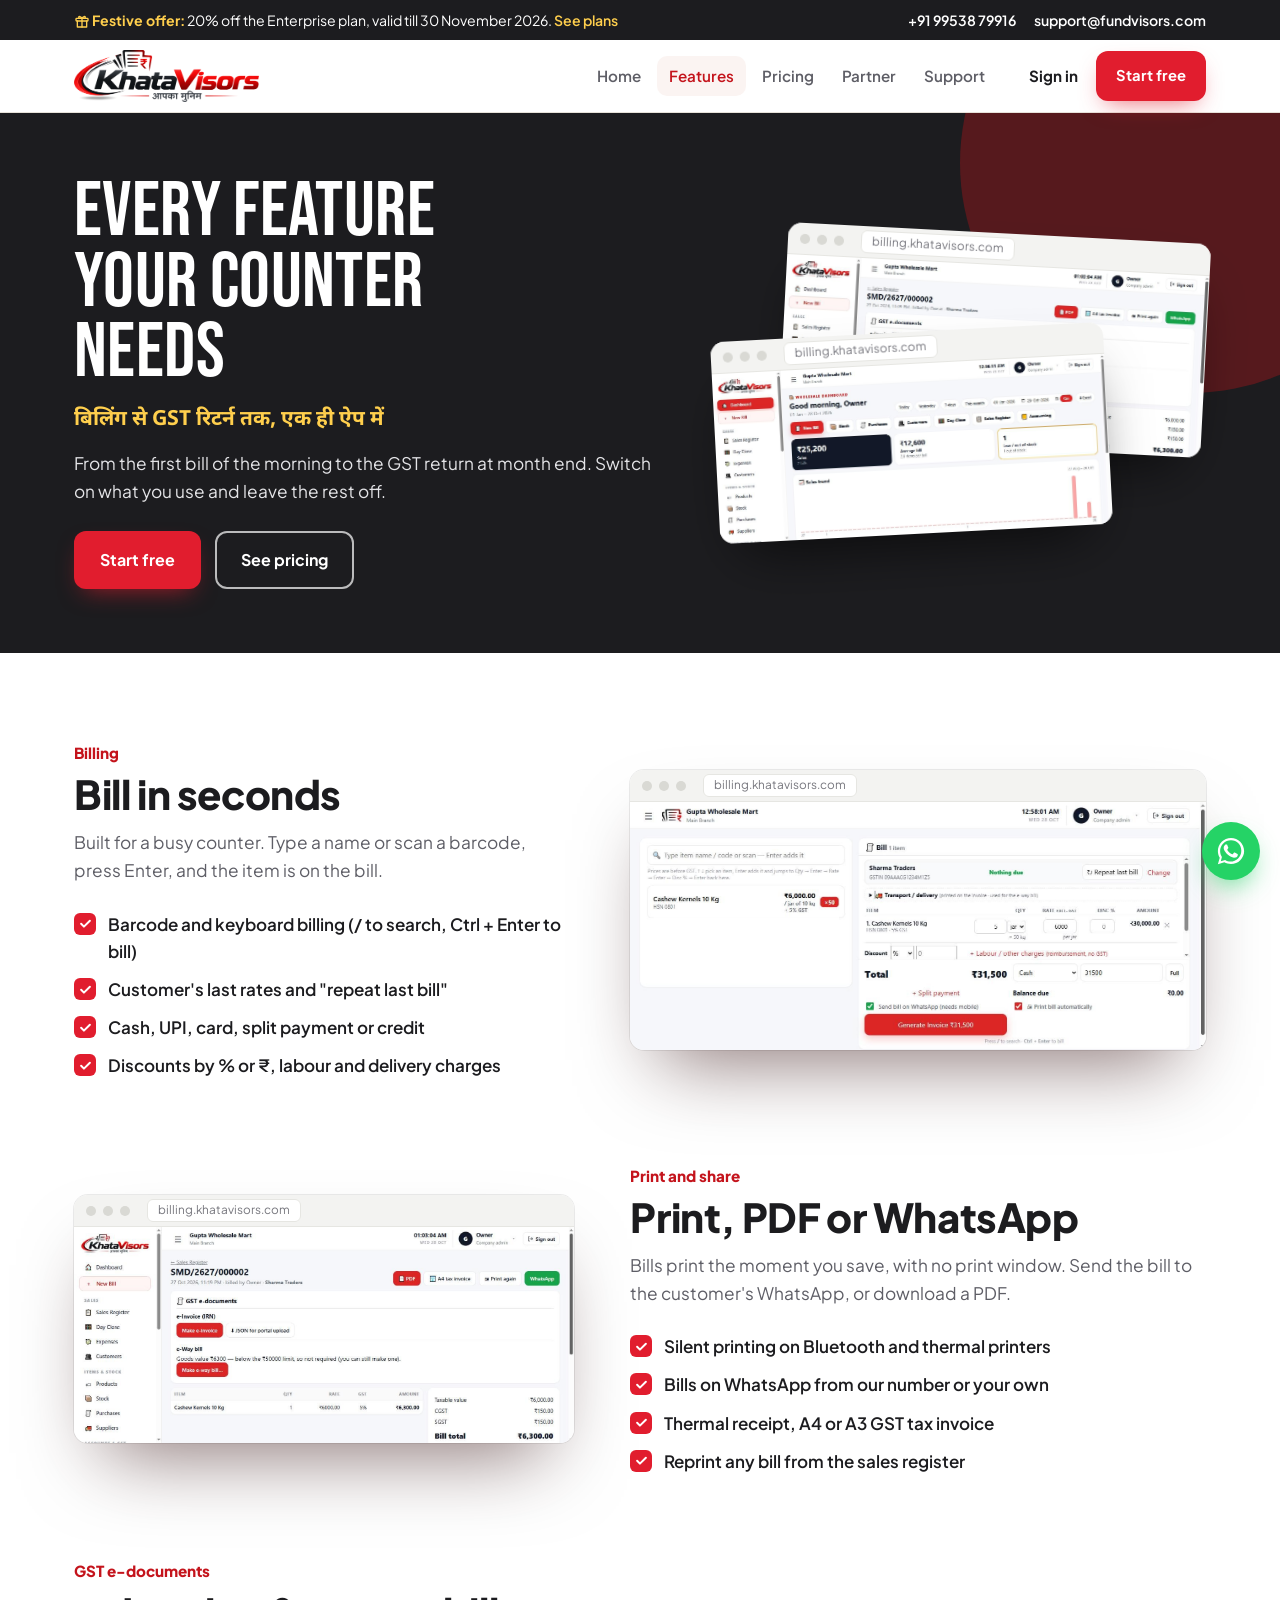
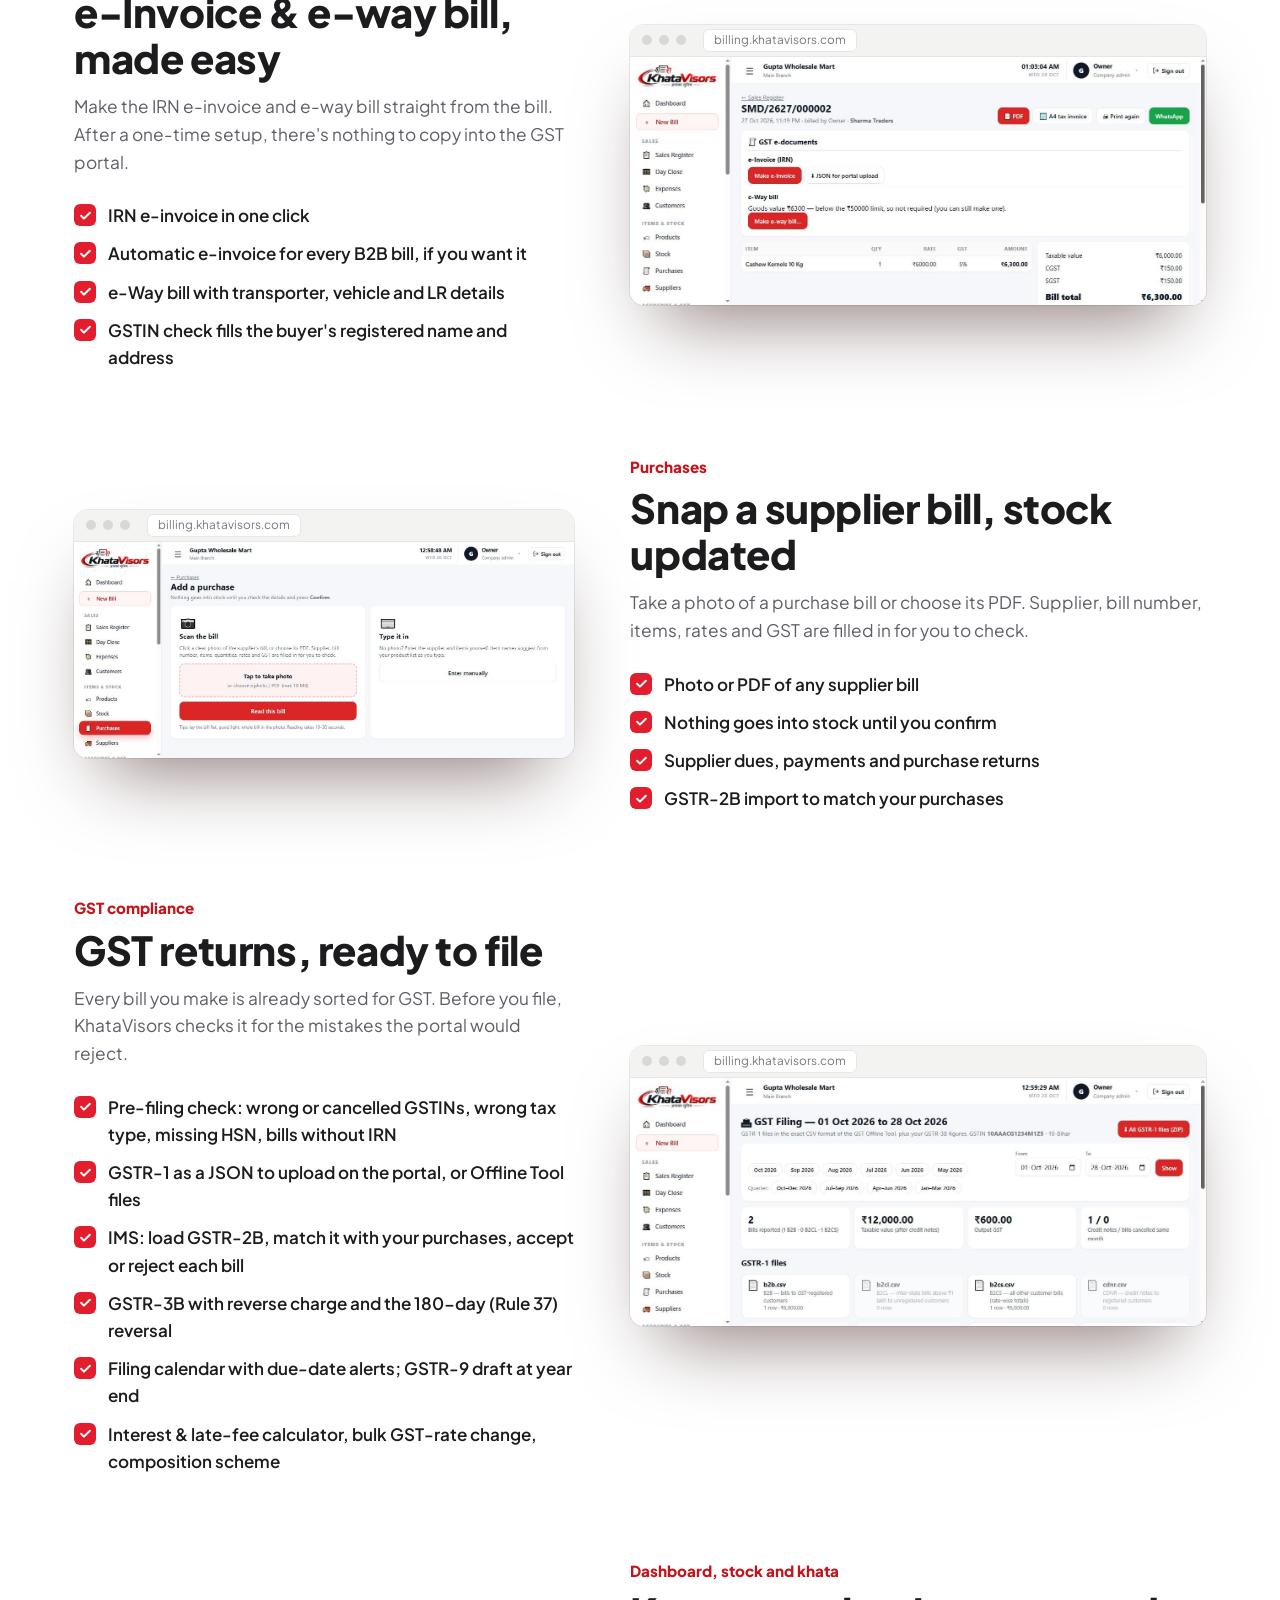
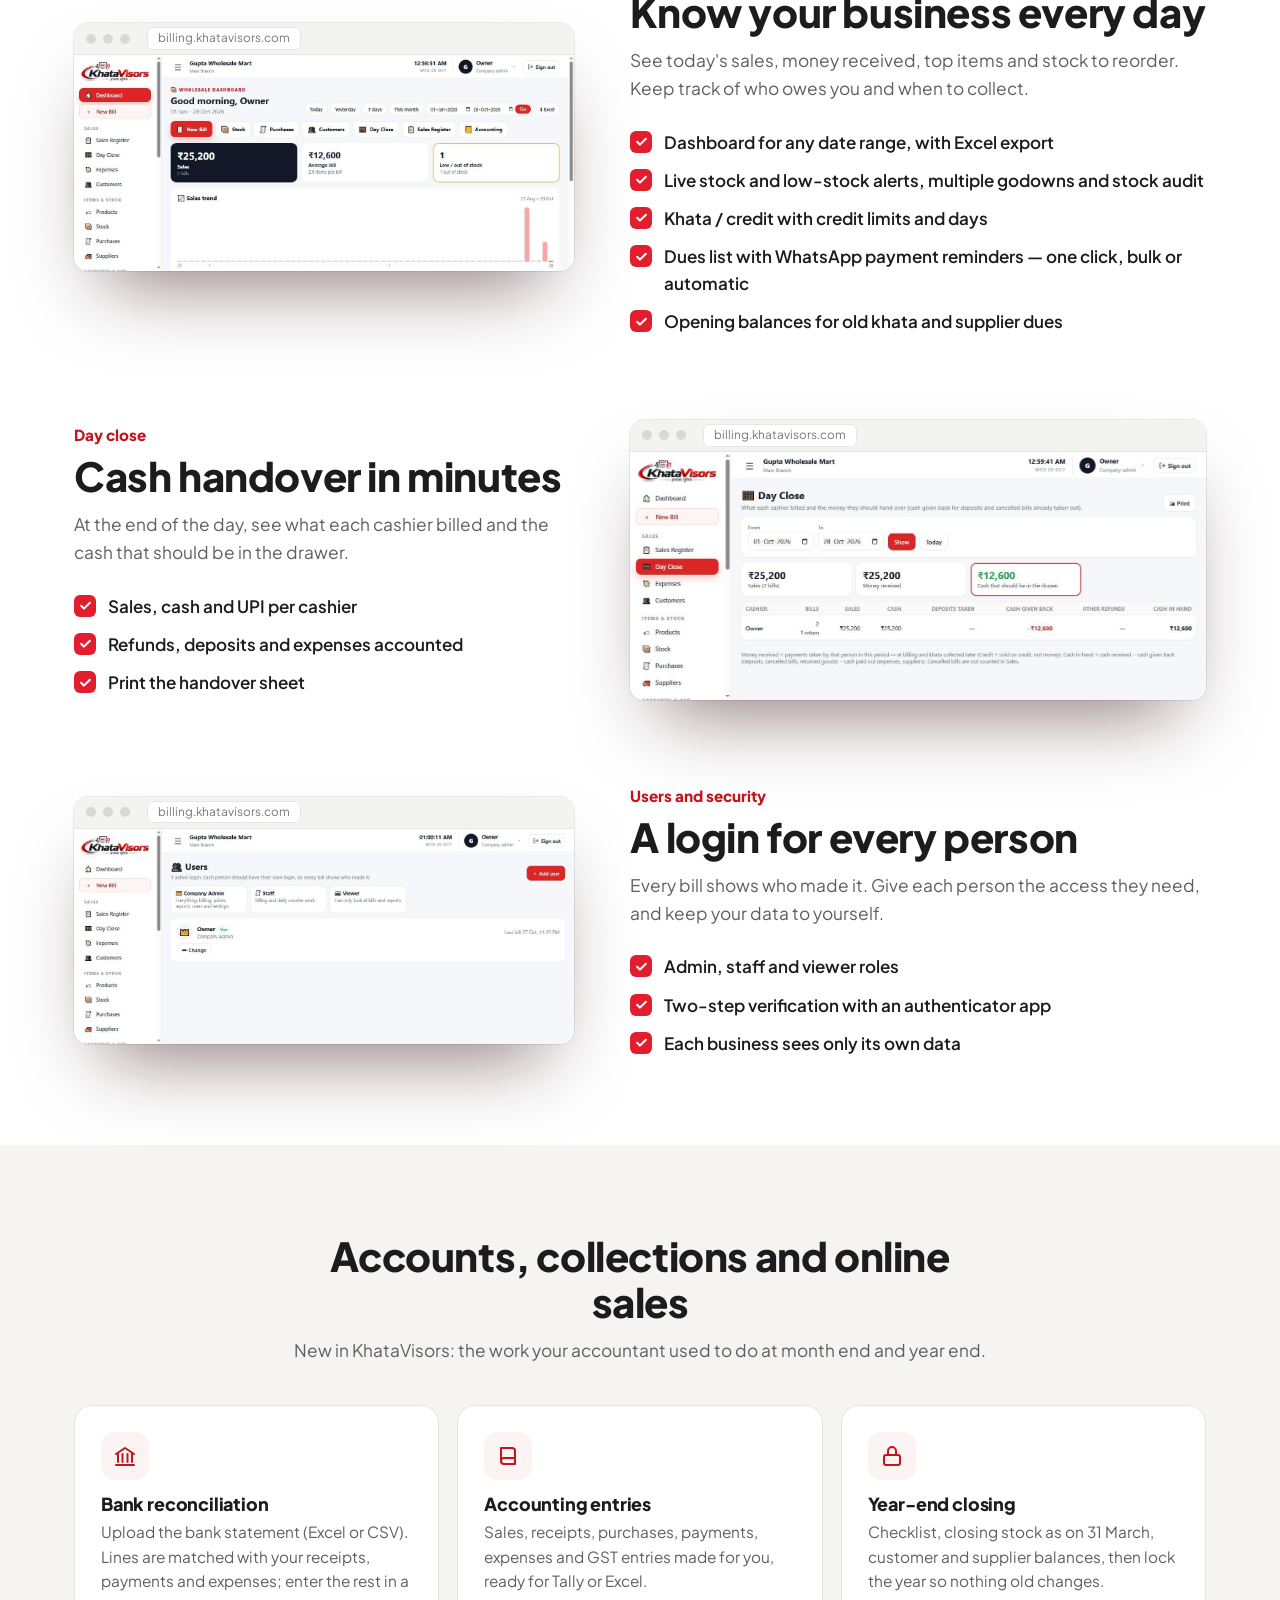
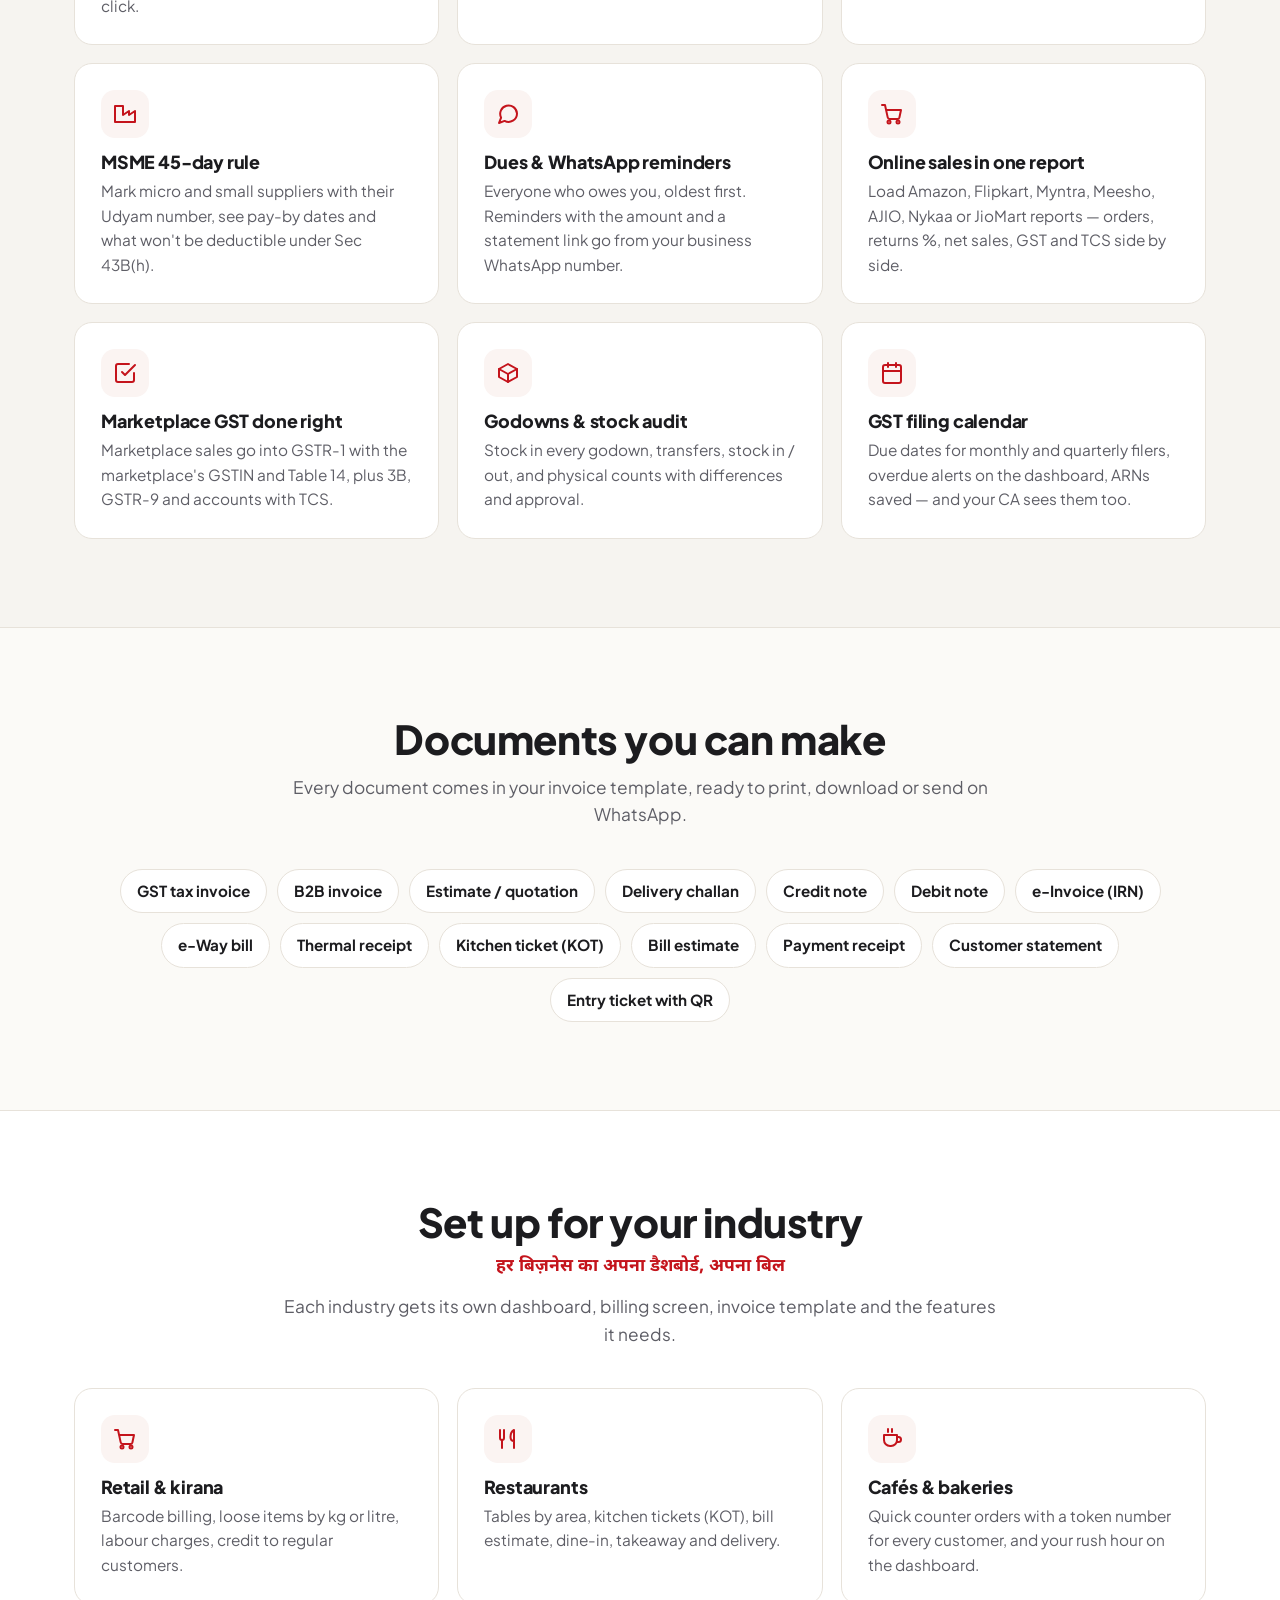
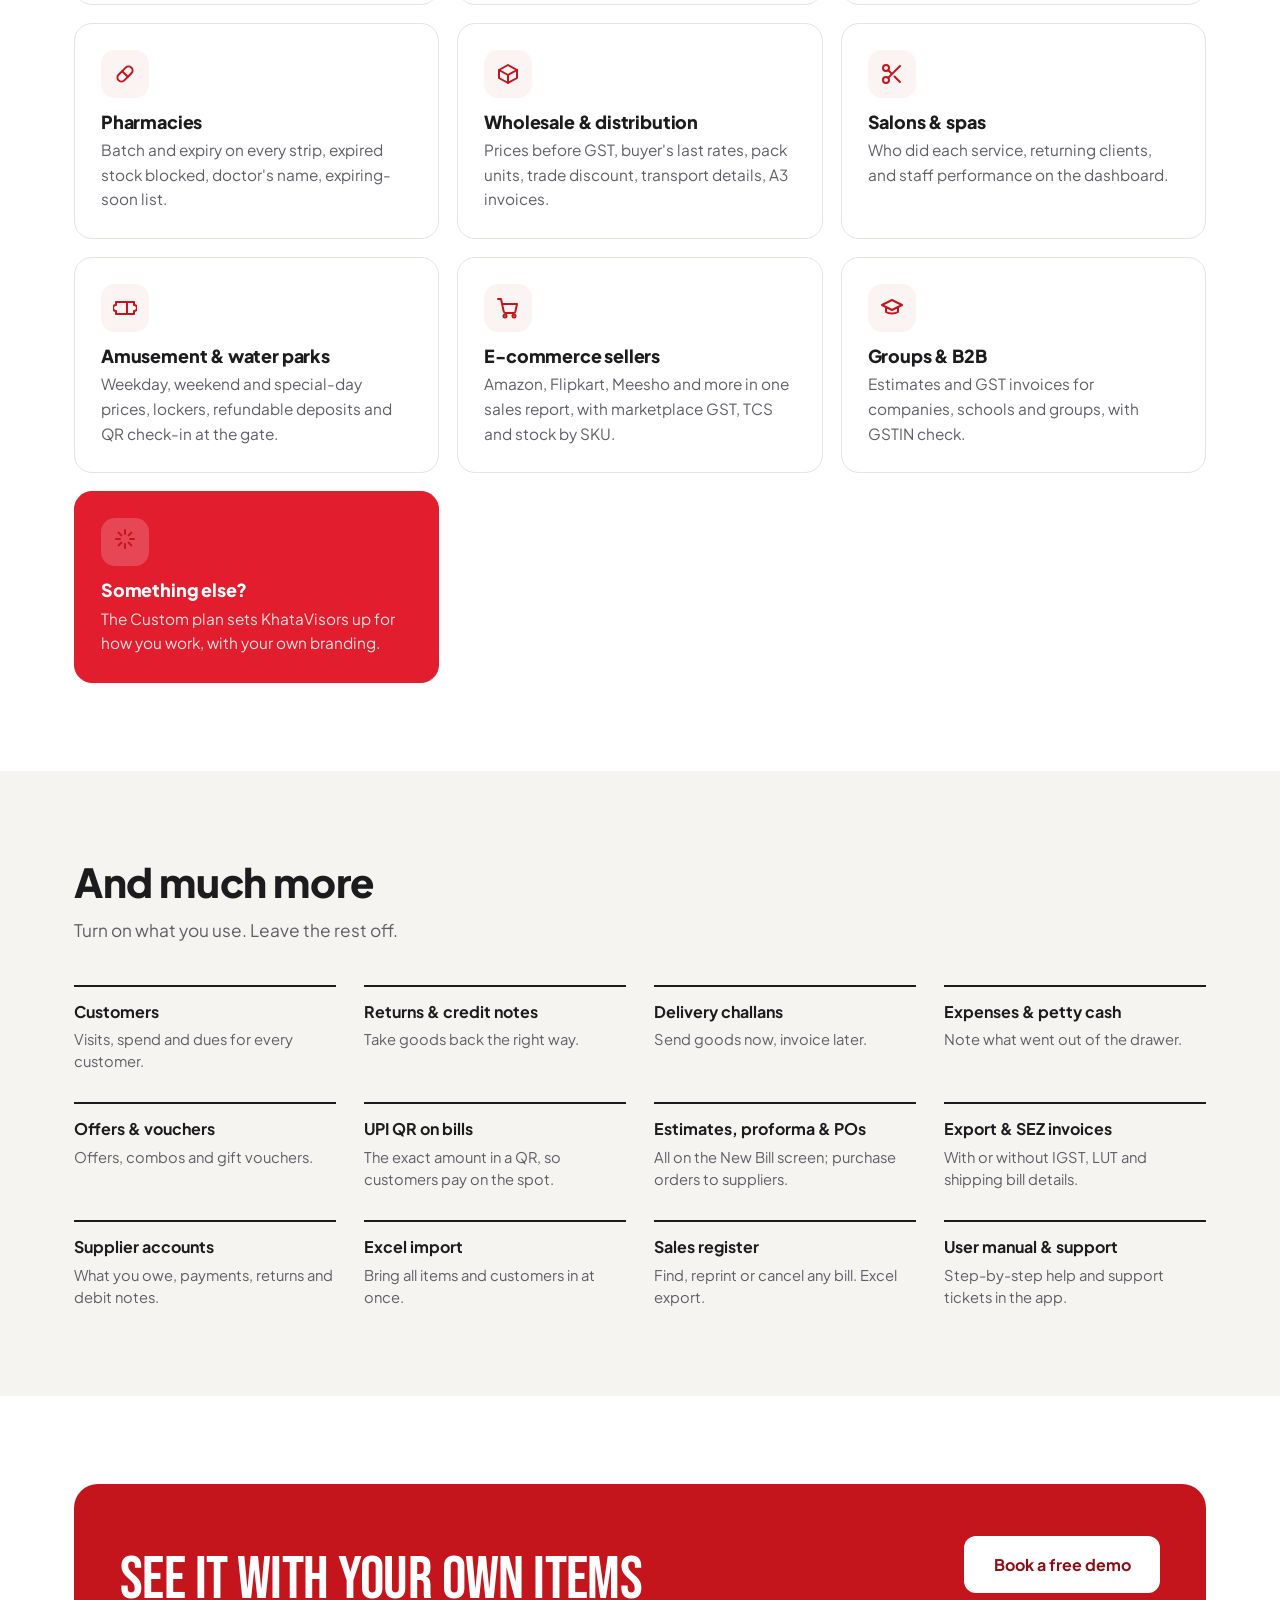
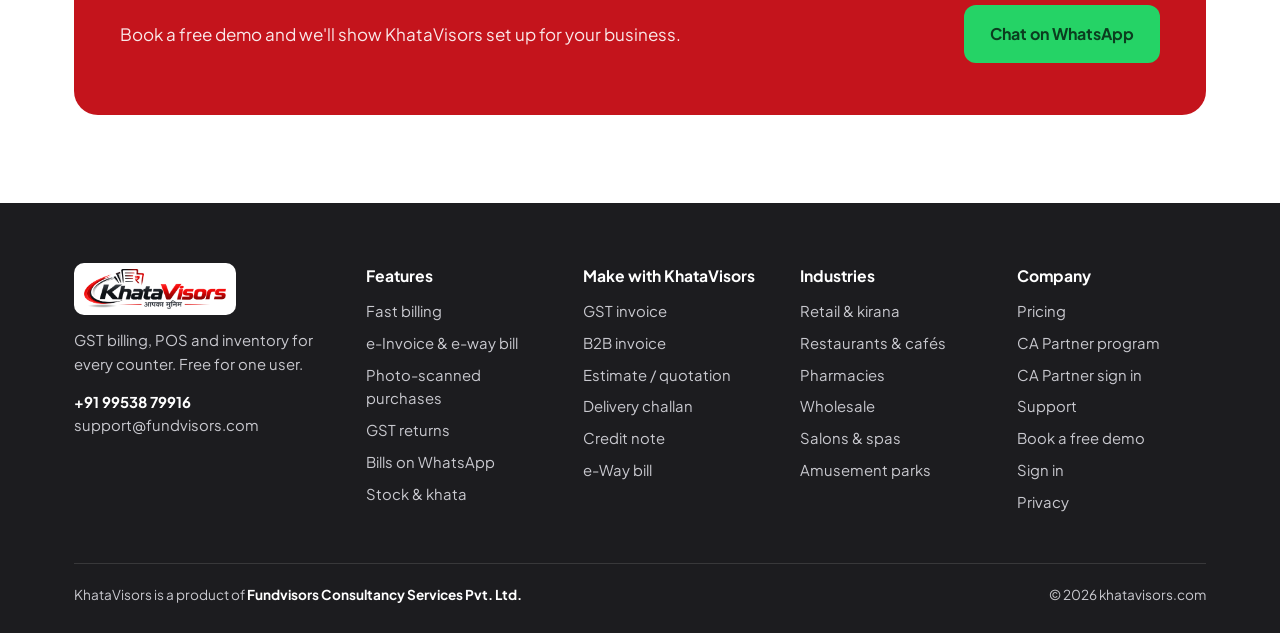
==== commit 30e42578: "Website: new features (GST pre-filing check, IMS, filing calendar, GSTR-9, bank reconciliation, year" ====
--- a/features.html
+++ b/features.html
@@ -4,11 +4,11 @@
 <meta charset="UTF-8">
 <meta name="viewport" content="width=device-width, initial-scale=1.0">
 <title>Features | KhataVisors GST billing, POS and inventory</title>
-<meta name="description" content="Every KhataVisors feature: fast billing, Bluetooth printing, bills on WhatsApp, e-invoice and e-way bill, photo-scanned purchases, GST returns, stock, khata, day close and industry setups.">
+<meta name="description" content="Every KhataVisors feature: fast billing, bills and payment reminders on WhatsApp, e-invoice and e-way bill, photo-scanned purchases, GST returns with pre-filing check and IMS, bank reconciliation, year-end closing, MSME tracking, Amazon / Flipkart sales in one report, godowns and stock audit.">
 <meta name="theme-color" content="#C4141C">
 <link rel="canonical" href="https://khatavisors.com/features.html">
 <meta property="og:title" content="Features | KhataVisors GST billing, POS and inventory">
-<meta property="og:description" content="Every KhataVisors feature: fast billing, Bluetooth printing, bills on WhatsApp, e-invoice and e-way bill, photo-scanned purchases, GST returns, stock, khata, day close and industry setups.">
+<meta property="og:description" content="Every KhataVisors feature: fast billing, WhatsApp bills and reminders, e-invoice, GST returns with pre-filing check and IMS, bank reconciliation, year-end closing and Amazon / Flipkart sales in one report.">
 <meta property="og:image" content="https://khatavisors.com/assets/app/dashboard.jpg">
 <meta property="og:url" content="https://khatavisors.com/features.html">
 <link rel="icon" href="favicon.ico" sizes="any">
@@ -18,7 +18,7 @@
 <link rel="preconnect" href="https://fonts.googleapis.com">
 <link rel="preconnect" href="https://fonts.gstatic.com" crossorigin>
 <link href="https://fonts.googleapis.com/css2?family=Noto+Sans+Devanagari:wght@500;700&display=swap" rel="stylesheet">
-<link rel="stylesheet" href="assets/site.css">
+<link rel="stylesheet" href="assets/site.css?v=376b0e89">
 <script>document.documentElement.classList.add('js')</script>
 </head>
 <body>
@@ -128,12 +128,14 @@
       <div>
         <p class="kicker">GST compliance</p>
         <h2>GST returns, ready to file</h2>
-        <p class="lead">Every bill you make is already sorted for GST. At month end, download the files and file, or share them with your CA.</p>
-        <ul class="ticks">
-          <li>GSTR-1 files in the GST Offline Tool format</li>
-          <li>GSTR-3B figures</li>
-          <li>Composition scheme supported</li>
-          <li>Accounting entries exported for your accountant</li>
+        <p class="lead">Every bill you make is already sorted for GST. Before you file, KhataVisors checks it for the mistakes the portal would reject.</p>
+        <ul class="ticks">
+          <li>Pre-filing check: wrong or cancelled GSTINs, wrong tax type, missing HSN, bills without IRN</li>
+          <li>GSTR-1 as a JSON to upload on the portal, or Offline Tool files</li>
+          <li>IMS: load GSTR-2B, match it with your purchases, accept or reject each bill</li>
+          <li>GSTR-3B with reverse charge and the 180-day (Rule 37) reversal</li>
+          <li>Filing calendar with due-date alerts; GSTR-9 draft at year end</li>
+          <li>Interest &amp; late-fee calculator, bulk GST-rate change, composition scheme</li>
         </ul>
       </div>
       <div class="browser"><div class="browser-bar"><i></i><i></i><i></i><span>billing.khatavisors.com</span></div><img src="assets/app/gst.jpg" alt="GST filing screen with GSTR-1 files" width="1366" height="589" loading="lazy"></div>
@@ -146,8 +148,9 @@
         <p class="lead">See today's sales, money received, top items and stock to reorder. Keep track of who owes you and when to collect.</p>
         <ul class="ticks">
           <li>Dashboard for any date range, with Excel export</li>
-          <li>Live stock and low-stock alerts</li>
+          <li>Live stock and low-stock alerts, multiple godowns and stock audit</li>
           <li>Khata / credit with credit limits and days</li>
+          <li>Dues list with WhatsApp payment reminders — one click, bulk or automatic</li>
           <li>Opening balances for old khata and supplier dues</li>
         </ul>
       </div>
@@ -180,6 +183,23 @@
         </ul>
       </div>
       <div class="browser"><div class="browser-bar"><i></i><i></i><i></i><span>billing.khatavisors.com</span></div><img src="assets/app/security.jpg" alt="Users screen with admin, staff and viewer roles" width="1366" height="589" loading="lazy"></div>
+    </div>
+  </div>
+</section>
+
+<section class="sec soft" id="new">
+  <div class="wrap">
+    <div class="sec-head center" data-reveal><h2>Accounts, collections and online sales</h2><p class="lead">New in KhataVisors: the work your accountant used to do at month end and year end.</p></div>
+    <div class="bgrid" data-reveal-group>
+      <div class="scard"><div class="ic"><svg viewBox="0 0 24 24" fill="none" stroke="currentColor" stroke-width="2" stroke-linecap="round" stroke-linejoin="round" aria-hidden="true"><path d="M3 10l9-6 9 6"/><path d="M5 10v8M9.5 10v8M14.5 10v8M19 10v8"/><path d="M3 21h18"/></svg></div><h3>Bank reconciliation</h3><p>Upload the bank statement (Excel or CSV). Lines are matched with your receipts, payments and expenses; enter the rest in a click.</p></div>
+      <div class="scard"><div class="ic"><svg viewBox="0 0 24 24" fill="none" stroke="currentColor" stroke-width="2" stroke-linecap="round" stroke-linejoin="round" aria-hidden="true"><path d="M5 4h11a3 3 0 0 1 3 3v13H8a3 3 0 0 1-3-3z"/><path d="M5 17a3 3 0 0 1 3-3h11"/></svg></div><h3>Accounting entries</h3><p>Sales, receipts, purchases, payments, expenses and GST entries made for you, ready for Tally or Excel.</p></div>
+      <div class="scard"><div class="ic"><svg viewBox="0 0 24 24" fill="none" stroke="currentColor" stroke-width="2" stroke-linecap="round" stroke-linejoin="round" aria-hidden="true"><rect x="4" y="11" width="16" height="10" rx="2"/><path d="M8 11V7a4 4 0 0 1 8 0v4"/></svg></div><h3>Year-end closing</h3><p>Checklist, closing stock as on 31 March, customer and supplier balances, then lock the year so nothing old changes.</p></div>
+      <div class="scard"><div class="ic"><svg viewBox="0 0 24 24" fill="none" stroke="currentColor" stroke-width="2" stroke-linecap="round" stroke-linejoin="round" aria-hidden="true"><path d="M2 20h20V9l-6 4V9l-6 4V4H2z"/></svg></div><h3>MSME 45-day rule</h3><p>Mark micro and small suppliers with their Udyam number, see pay-by dates and what won't be deductible under Sec 43B(h).</p></div>
+      <div class="scard"><div class="ic"><svg viewBox="0 0 24 24" fill="none" stroke="currentColor" stroke-width="2" stroke-linecap="round" stroke-linejoin="round" aria-hidden="true"><path d="M21 11.5a8.4 8.4 0 0 1-12.4 7.4L3 21l2.1-5.4A8.4 8.4 0 1 1 21 11.5z"/></svg></div><h3>Dues &amp; WhatsApp reminders</h3><p>Everyone who owes you, oldest first. Reminders with the amount and a statement link go from your business WhatsApp number.</p></div>
+      <div class="scard"><div class="ic"><svg viewBox="0 0 24 24" fill="none" stroke="currentColor" stroke-width="2" stroke-linecap="round" stroke-linejoin="round" aria-hidden="true"><circle cx="9" cy="20" r="1.5"/><circle cx="18" cy="20" r="1.5"/><path d="M2 3h3l2.7 12.4a2 2 0 0 0 2 1.6h7.7a2 2 0 0 0 2-1.5L21 8H6"/></svg></div><h3>Online sales in one report</h3><p>Load Amazon, Flipkart, Myntra, Meesho, AJIO, Nykaa or JioMart reports — orders, returns %, net sales, GST and TCS side by side.</p></div>
+      <div class="scard"><div class="ic"><svg viewBox="0 0 24 24" fill="none" stroke="currentColor" stroke-width="2" stroke-linecap="round" stroke-linejoin="round" aria-hidden="true"><path d="M9 11l3 3L22 4"/><path d="M21 12v7a2 2 0 0 1-2 2H5a2 2 0 0 1-2-2V5a2 2 0 0 1 2-2h11"/></svg></div><h3>Marketplace GST done right</h3><p>Marketplace sales go into GSTR-1 with the marketplace's GSTIN and Table 14, plus 3B, GSTR-9 and accounts with TCS.</p></div>
+      <div class="scard"><div class="ic"><svg viewBox="0 0 24 24" fill="none" stroke="currentColor" stroke-width="2" stroke-linecap="round" stroke-linejoin="round" aria-hidden="true"><path d="M21 8l-9-5-9 5v8l9 5 9-5z"/><path d="M3 8l9 5 9-5"/><path d="M12 13v8"/></svg></div><h3>Godowns &amp; stock audit</h3><p>Stock in every godown, transfers, stock in / out, and physical counts with differences and approval.</p></div>
+      <div class="scard"><div class="ic"><svg viewBox="0 0 24 24" fill="none" stroke="currentColor" stroke-width="2" stroke-linecap="round" stroke-linejoin="round" aria-hidden="true"><rect x="3" y="4" width="18" height="18" rx="2"/><path d="M16 2v4M8 2v4M3 10h18"/></svg></div><h3>GST filing calendar</h3><p>Due dates for monthly and quarterly filers, overdue alerts on the dashboard, ARNs saved — and your CA sees them too.</p></div>
     </div>
   </div>
 </section>
@@ -212,6 +232,7 @@
       <div class="scard"><div class="ic"><svg viewBox="0 0 24 24" fill="none" stroke="currentColor" stroke-width="2" stroke-linecap="round" stroke-linejoin="round" aria-hidden="true"><path d="M21 8l-9-5-9 5v8l9 5 9-5z"/><path d="M3 8l9 5 9-5"/><path d="M12 13v8"/></svg></div><h3>Wholesale &amp; distribution</h3><p>Prices before GST, buyer's last rates, pack units, trade discount, transport details, A3 invoices.</p></div>
       <div class="scard"><div class="ic"><svg viewBox="0 0 24 24" fill="none" stroke="currentColor" stroke-width="2" stroke-linecap="round" stroke-linejoin="round" aria-hidden="true"><circle cx="6" cy="6" r="3"/><circle cx="6" cy="18" r="3"/><path d="M20 4L8.1 15.9M14.5 14.5L20 20M8.1 8.1L12 12"/></svg></div><h3>Salons &amp; spas</h3><p>Who did each service, returning clients, and staff performance on the dashboard.</p></div>
       <div class="scard"><div class="ic"><svg viewBox="0 0 24 24" fill="none" stroke="currentColor" stroke-width="2" stroke-linecap="round" stroke-linejoin="round" aria-hidden="true"><path d="M3 9a3 3 0 0 0 0 6v3h18v-3a3 3 0 0 0 0-6V6H3z"/><path d="M14 6v12"/></svg></div><h3>Amusement &amp; water parks</h3><p>Weekday, weekend and special-day prices, lockers, refundable deposits and QR check-in at the gate.</p></div>
+      <div class="scard"><div class="ic"><svg viewBox="0 0 24 24" fill="none" stroke="currentColor" stroke-width="2" stroke-linecap="round" stroke-linejoin="round" aria-hidden="true"><circle cx="9" cy="20" r="1.5"/><circle cx="18" cy="20" r="1.5"/><path d="M2 3h3l2.7 12.4a2 2 0 0 0 2 1.6h7.7a2 2 0 0 0 2-1.5L21 8H6"/></svg></div><h3>E-commerce sellers</h3><p>Amazon, Flipkart, Meesho and more in one sales report, with marketplace GST, TCS and stock by SKU.</p></div>
       <div class="scard"><div class="ic"><svg viewBox="0 0 24 24" fill="none" stroke="currentColor" stroke-width="2" stroke-linecap="round" stroke-linejoin="round" aria-hidden="true"><path d="M2 9l10-5 10 5-10 5z"/><path d="M6 11v5c3 2 9 2 12 0v-5"/></svg></div><h3>Groups &amp; B2B</h3><p>Estimates and GST invoices for companies, schools and groups, with GSTIN check.</p></div>
       <div class="scard" style="background:var(--red-bright);border-color:var(--red-bright);color:#fff"><div class="ic" style="background:rgba(255,255,255,.18)"><span style="color:#fff"><svg viewBox="0 0 24 24" fill="none" stroke="currentColor" stroke-width="2" stroke-linecap="round" stroke-linejoin="round" aria-hidden="true"><path d="M12 3v4M12 17v4M3 12h4M17 12h4M5.6 5.6l2.8 2.8M15.6 15.6l2.8 2.8M5.6 18.4l2.8-2.8M15.6 8.4l2.8-2.8"/></svg></span></div><h3>Something else?</h3><p style="color:#FFE1E1">The Custom plan sets KhataVisors up for how you work, with your own branding.</p></div>
     </div>
@@ -227,6 +248,10 @@
       <li><b>Delivery challans</b><span>Send goods now, invoice later.</span></li>
       <li><b>Expenses &amp; petty cash</b><span>Note what went out of the drawer.</span></li>
       <li><b>Offers &amp; vouchers</b><span>Offers, combos and gift vouchers.</span></li>
+      <li><b>UPI QR on bills</b><span>The exact amount in a QR, so customers pay on the spot.</span></li>
+      <li><b>Estimates, proforma &amp; POs</b><span>All on the New Bill screen; purchase orders to suppliers.</span></li>
+      <li><b>Export &amp; SEZ invoices</b><span>With or without IGST, LUT and shipping bill details.</span></li>
+      <li><b>Supplier accounts</b><span>What you owe, payments, returns and debit notes.</span></li>
       <li><b>Excel import</b><span>Bring all items and customers in at once.</span></li>
       <li><b>Sales register</b><span>Find, reprint or cancel any bill. Excel export.</span></li>
       <li><b>User manual &amp; support</b><span>Step-by-step help and support tickets in the app.</span></li>
@@ -301,6 +326,6 @@
 <a class="wa-float" href="https://wa.me/919953879916?text=Hi%2C%20I%27d%20like%20to%20know%20more%20about%20KhataVisors" target="_blank" rel="noopener" aria-label="Chat with us on WhatsApp">
   <svg viewBox="0 0 32 32" aria-hidden="true"><path d="M16 2C8.3 2 2 8.3 2 16c0 2.6.7 5.1 2 7.3L2 30l6.9-1.9c2.1 1.2 4.5 1.8 7.1 1.8 7.7 0 14-6.3 14-14S23.7 2 16 2z" fill="#fff"/><path d="M16 4.4c-6.4 0-11.6 5.2-11.6 11.6 0 2.3.7 4.5 1.9 6.3l-1.2 4.5 4.6-1.2c1.7 1.1 3.7 1.6 5.7 1.6 6.4 0 11.6-5.2 11.6-11.6S22.4 4.4 16 4.4z" fill="#25D366"/><path d="M12.1 9.7c-.3-.6-.6-.6-.9-.6h-.7c-.3 0-.7.1-1 .5-.3.4-1.3 1.3-1.3 3.1s1.3 3.6 1.5 3.9c.2.3 2.6 4 6.3 5.5 3.1 1.2 3.8 1 4.5.9.7-.1 2.2-.9 2.5-1.8.3-.9.3-1.6.2-1.8-.1-.2-.4-.3-.8-.5-.4-.2-2.2-1.1-2.5-1.2-.3-.1-.6-.2-.8.2-.3.4-.9 1.2-1.1 1.4-.2.2-.4.3-.8.1-.4-.2-1.6-.6-3-1.9-1.1-1-1.9-2.2-2.1-2.6-.2-.4 0-.6.2-.8.2-.2.4-.4.5-.7.2-.2.2-.4.3-.6.1-.2 0-.5-.1-.7-.1-.2-.8-2-1.1-2.7z" fill="#fff"/></svg>
 </a>
-<script src="assets/site.js"></script>
+<script src="assets/site.js?v=ab814cdc"></script>
 </body>
 </html>
